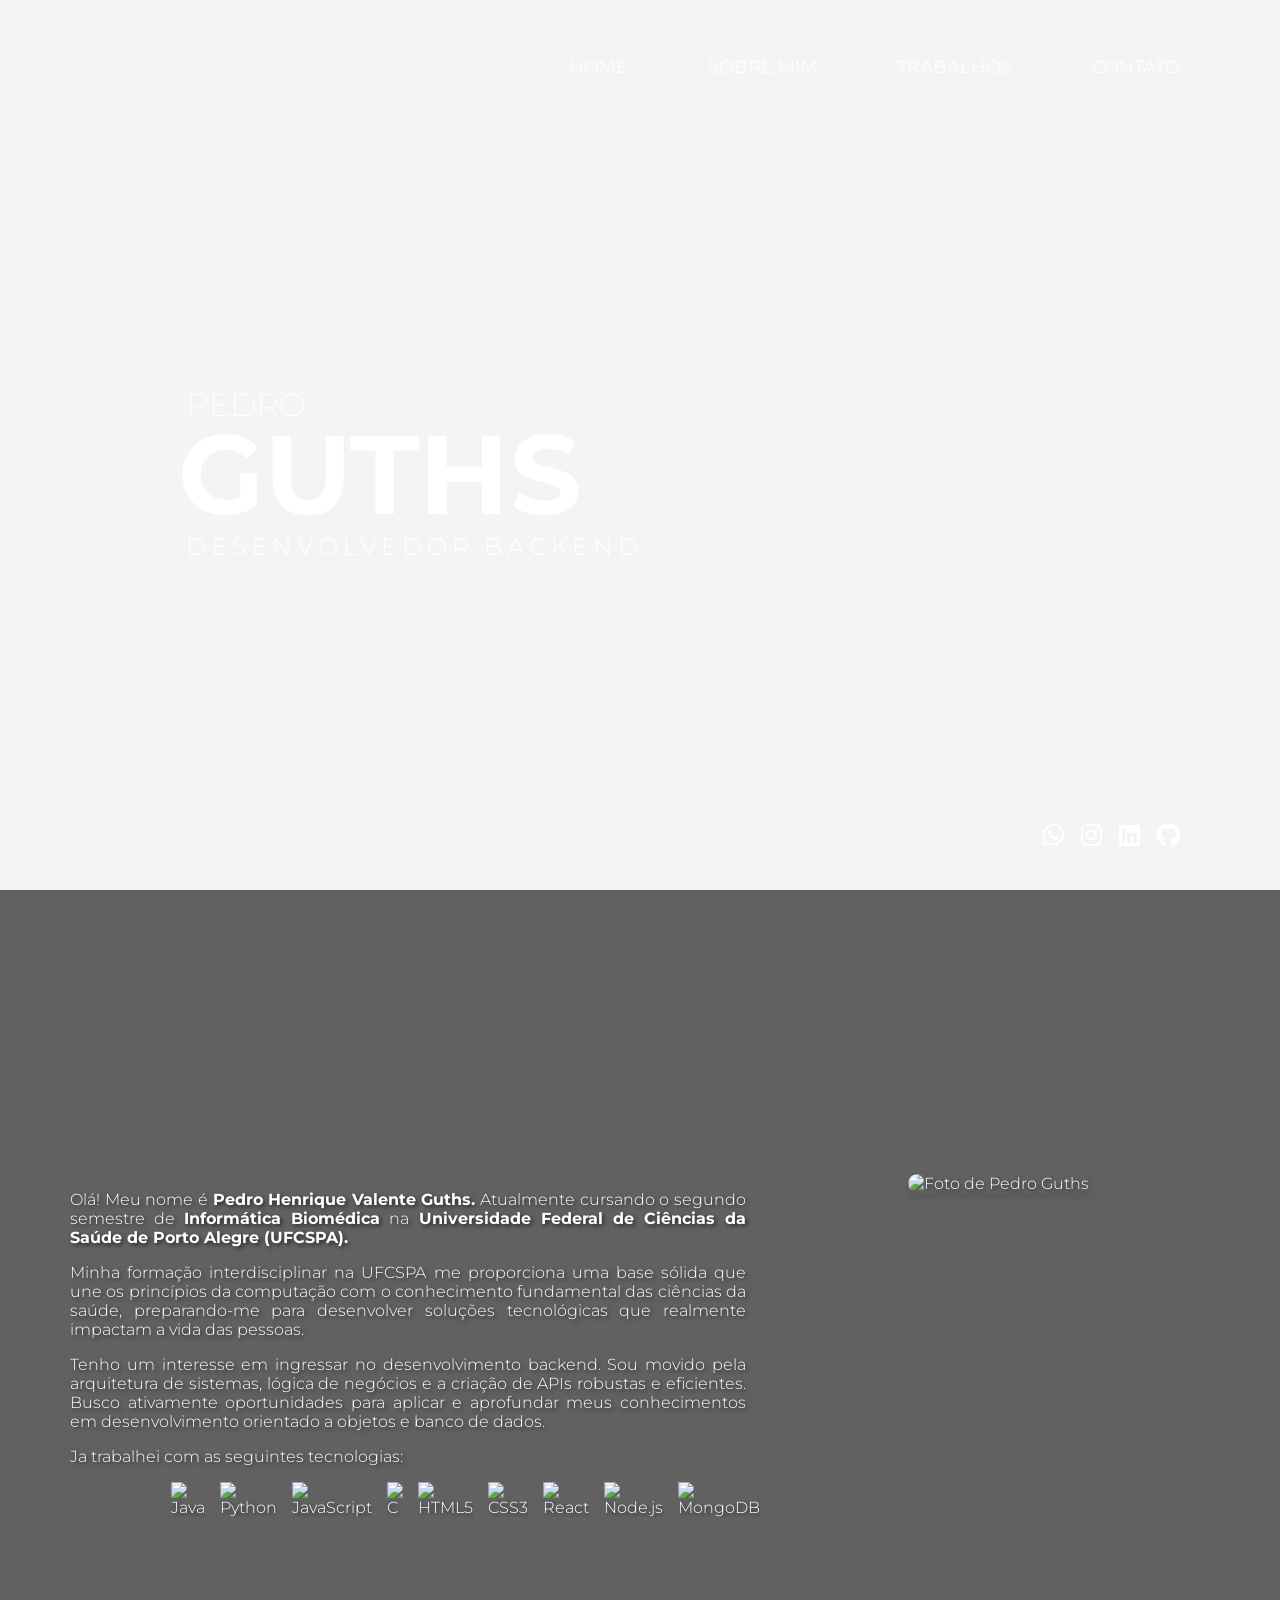
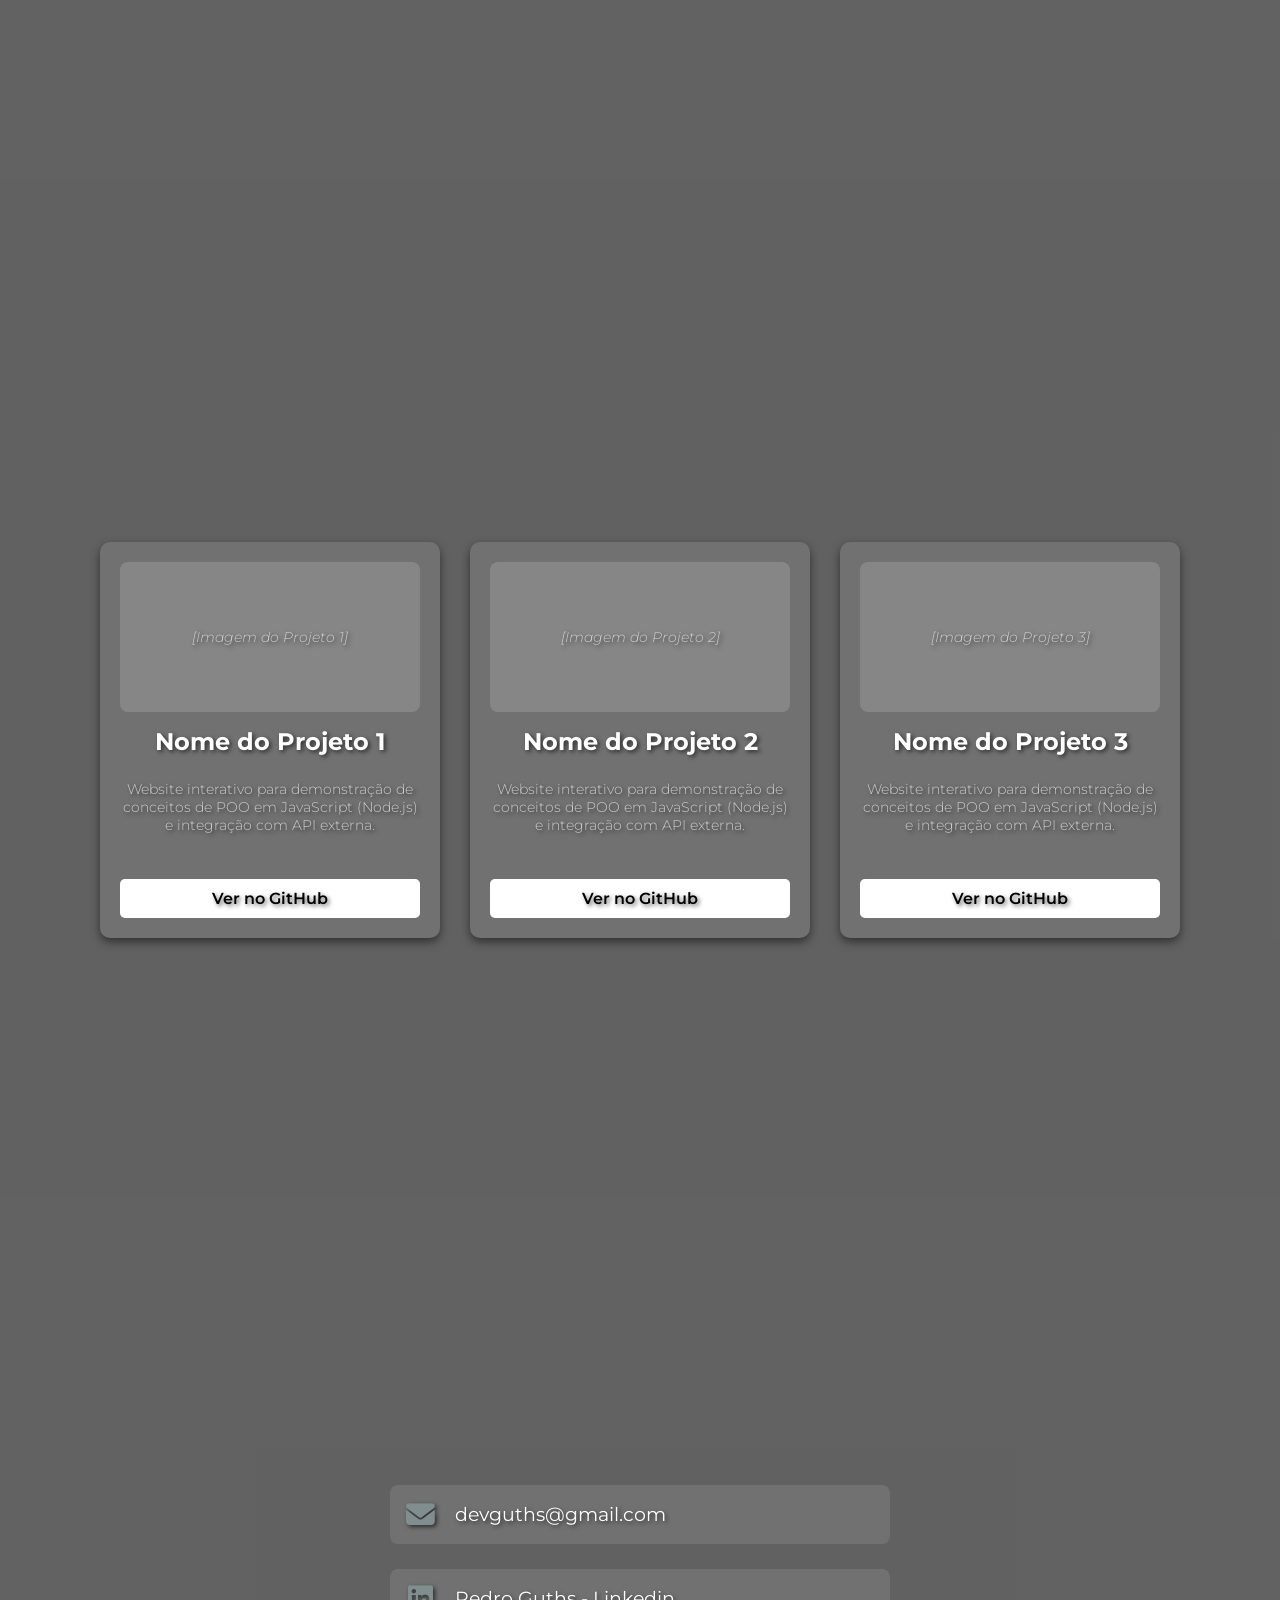
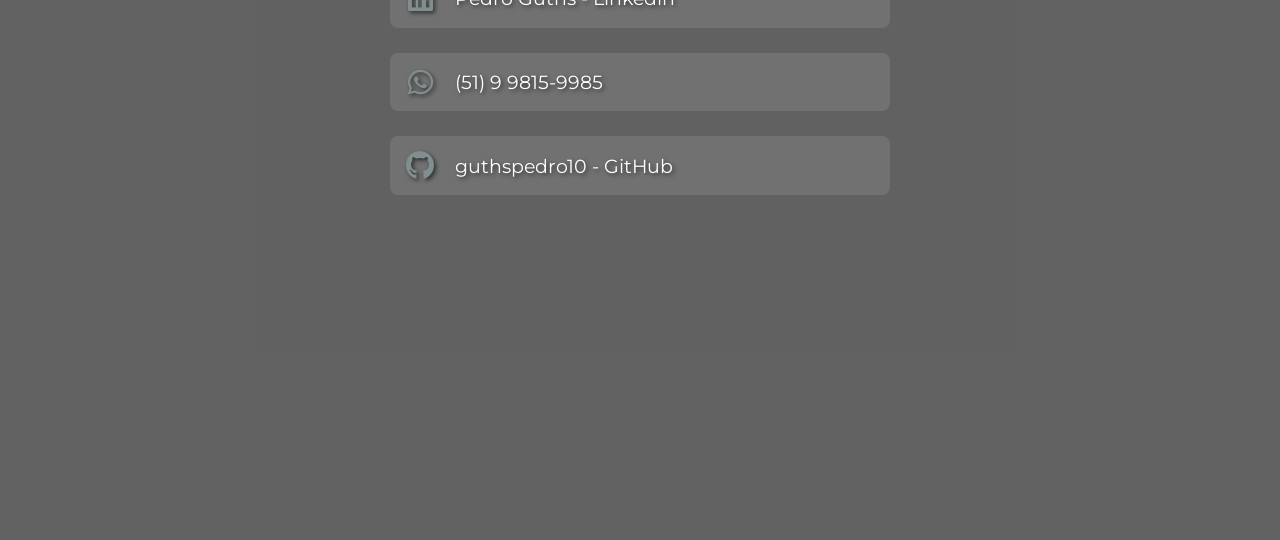
==== src/index.html @ 7357e27c "adjusting path of images" ====
<!DOCTYPE html>
<html lang="en">

<head>
    <meta charset="UTF-8">
    <meta name="viewport" content="width=device-width, initial-scale=1.0">
    <title>Pedro Guths | Portfolio</title>
    <link rel="stylesheet" href="style.css">

    <link rel="stylesheet" href="https://cdnjs.cloudflare.com/ajax/libs/font-awesome/6.5.1/css/all.min.css">

    <link rel="preconnect" href="https://fonts.googleapis.com">
    <link rel="preconnect" href="https://fonts.gstatic.com" crossorigin>
    <link
        href="https://fonts.googleapis.com/css2?family=Advent+Pro:ital,wght@0,100..900;1,100..900&family=Montserrat:ital,wght@0,100..900;1,100..900&display=swap"
        rel="stylesheet">
</head>

<body>
    <header>
        <div class="lista">
            <ul>
                <li><a href="#home">HOME</a></li>
                <li><a href="#sobre-mim">SOBRE MIM</a></li>
                <li><a href="#trabalhos">TRABALHOS</a></li>
                <li><a href="#contato">CONTATO</a></li>
            </ul>
        </div>
    </header>

    <section id="home" class="secao-principal">
        <div class="main-content">
            <h2>PEDRO</h2>
            <h1>GUTHS</h1>
            <h3>DESENVOLVEDOR BACKEND</h3>
        </div>
        <div class="social-icons">
            <a href="#"><i class="fa-brands fa-whatsapp"></i></a>
            <a href="https://www.instagram.com/_guths"><i class="fa-brands fa-instagram"></i></a>
            <a href="https://www.linkedin.com/in/pedro-guths/"><i class="fa-brands fa-linkedin"></i></a>
            <a href="https://github.com/guthspedro10"><i class="fa-brands fa-github"></i></a>
        </div>
    </section>

    <section id="sobre-mim" class="secao-conteudo">
        <h2>SOBRE MIM</h2>

        <div class="sobre-mim-conteudo">

            <div class="sobre-mim-texto">

                <p>
                    Olá! Meu nome é <strong>Pedro Henrique Valente Guths.</strong>
                    Atualmente cursando o segundo semestre de
                    <strong>Informática Biomédica</strong> na <strong>Universidade Federal de Ciências da Saúde de Porto
                        Alegre (UFCSPA).</strong>
                </p>

                <p>
                    Minha formação interdisciplinar na UFCSPA me proporciona uma base sólida que une os princípios
                    da computação com o conhecimento fundamental das ciências da saúde, preparando-me para desenvolver
                    soluções tecnológicas que realmente impactam a vida das pessoas.
                </p>

                <p>
                    Tenho um interesse em ingressar no desenvolvimento backend. Sou movido pela
                    arquitetura de sistemas, lógica de negócios e a criação de APIs robustas e eficientes.
                    Busco ativamente oportunidades para aplicar e aprofundar meus conhecimentos em desenvolvimento
                    orientado a objetos e banco de dados.
                </p>

                <p>
                    Ja trabalhei com as seguintes tecnologias:
                </p>

                <div class="tecnologias">
                    <ul>
                        <li><img src="/My-Landing-Page/img/java.png" alt="Java"></li>
                        <li><img src="/My-Landing-Page/img/python.png" alt="Python"></li>
                        <li><img src="/My-Landing-Page/img/js.png" alt="JavaScript"></li>
                        <li><img src="/My-Landing-Page/img/letra-c.png" alt="C"></li>
                        <li><img src="/My-Landing-Page/img/html-5.png" alt="HTML5"></li>
                        <li><img src="/My-Landing-Page/img/css-3.png" alt="CSS3"></li>
                        <li><img src="/My-Landing-Page/img/react.png" alt="React"></li>
                        <li><img src="/My-Landing-Page/img/node-js.png" alt="Node.js"></li>
                        <li><img src="/My-Landing-Page/img/mongodb.png" alt="MongoDB"></li>
                    </ul>
                </div>
            </div>

            <div class="sobre-mim-foto">
                <img class="minha-foto" src="/My-Landing-Page/img/IMG_20250319_082317_252.webp" alt="Foto de Pedro Guths">
            </div>
        </div>

    </section>

    <section id="trabalhos" class="secao-conteudo">
        <h2>TRABALHOS</h2>

        <div class="trabalhos-container">
            <div class="card-trabalho">
                <div class="card-image">
                    [Imagem do Projeto 1]
                </div>
                <h3>Nome do Projeto 1</h3>
                <p>Website interativo para demonstração de conceitos de POO em JavaScript (Node.js) e integração com API
                    externa.</p>
                <div class="card-tecnologias">
                </div>
                <a href="" target="_blank" class="btn-projeto">Ver no GitHub</a>
            </div>

            <div class="card-trabalho">
                <div class="card-image">
                    [Imagem do Projeto 2]
                </div>
                <h3>Nome do Projeto 2</h3>
                <p>Website interativo para demonstração de conceitos de POO em JavaScript (Node.js) e integração com API
                    externa.</p>
                <div class="card-tecnologias">
                </div>
                <a href="" target="_blank" class="btn-projeto">Ver no GitHub</a>
            </div>

            <div class="card-trabalho">
                <div class="card-image">
                    [Imagem do Projeto 3]
                </div>
                <h3>Nome do Projeto 3</h3>
                <p>Website interativo para demonstração de conceitos de POO em JavaScript (Node.js) e integração com API
                    externa.</p>
                <div class="card-tecnologias">
                </div>
                <a href="" target="_blank" class="btn-projeto">Ver no GitHub</a>
            </div>
        </div>

    </section>

    <section id="contato" class="secao-conteudo">
        <h2>VAMOS TRABALHAR JUNTOS?</h2>

        <h2 class="contato-slogan">VAMOS TRABALHAR JUNTOS ?</h2>

        <div class="contato-info-container">

            <div class="contato-item">
                <i class="fa-solid fa-envelope"></i>
                <a href="mailto:devguths@gmail.com" target="_blank">devguths@gmail.com</a>
            </div>

            <div class="contato-item">
                <i class="fa-brands fa-linkedin"></i>
                <a href="https://www.linkedin.com/in/pedro-guths/" target="_blank">Pedro Guths - Linkedin</a>
            </div>

            <div class="contato-item">
                <i class="fa-brands fa-whatsapp"></i>
                <a href="" target="_blank">(51) 9 9815-9985</a>
            </div>

            <div class="contato-item">
                <i class="fa-brands fa-github"></i>
                <a href="https://github.com/guthspedro10" target="_blank">guthspedro10 - GitHub</a>
            </div>

        </div>
    </section>

</body>

</html>
---- src/style.css ----
html {
    scroll-behavior: smooth;
}

body {
    margin: 0;
    font-family: Arial, sans-serif;
    background-color: #f4f4f4;
    background-image: url("/My-Landing-Page/img/img_teste.jpg");
    background-size: cover;
    background-position: center bottom;
    background-repeat: no-repeat;
    background-attachment: fixed;
    color: #fff;
    font-family: "Montserrat", sans-serif;
    font-weight: 300;
}

.secao-principal {
    min-height: 90vh;
    padding-top: 80px;
    display: flex;
    align-items: center;
    padding-left: 10%;
    position: relative;
}
.main-content {
    width: auto;
    max-width: 800px;
    margin-right: auto;
    padding-left: 50px;
}
.main-content h2 {
    font-size: 2em;
    font-weight: 200;
    margin: 0;
    padding-left: 8px;
    padding-bottom: 17px;
}
.main-content h1 {
    font-size: 7em;
    font-weight: 700;
    margin: 0;
    line-height: 0.6;
}
.main-content h3 {
    font-size: 1.5em;
    font-weight: 300;
    letter-spacing: 0.2em;
    padding-left: 8px;
}
.social-icons {
    position: absolute;
    bottom: 30px;
    padding-right: 30px;
    padding-bottom: 10px;
    display: flex;
    flex-direction: row;
    gap: 17px;
    font-size: 1.5em;
    z-index: 999;
    right: 70px;
}
.social-icons a {
    color: #fff;
    transition: color 0.2s ease, transform 0.5s ease;
}
.social-icons a:hover {
    color: #818e90;
    transform: translateY(-5px);
}
.secao-conteudo {
    min-height: 100vh;
    padding: 0 50px 50px 50px;
    color: white;
    text-shadow: 2px 2px 4px rgba(0, 0, 0, 0.6);
    background-color: rgba(0, 0, 0, 0.6);
    display: flex;
    flex-direction: column;
    justify-content: center;
    align-items: center;
    text-align: center;
}
header {
    position: fixed;
    padding-top: 20px;
    left: 0;
    width: 100%;
    display: flex;
    justify-content: flex-end;
    align-items: center;
    font-family: "Montserrat", sans-serif;
    z-index: 1000;
}
.lista ul {
    list-style: none;
    padding-top: 20px;
    padding-right: 100px;
    display: flex;
    gap: 80px;
    font-weight: 350;
}
.lista a {
    color: #fff;
    text-decoration: none;
    font-size: 1.1em;
    padding-bottom: 5px;
    position: relative;
    transition: color 0.3s ease;
}
.lista a::after {
    content: '';
    position: absolute;
    width: 0;
    height: 2px;
    bottom: 0;
    left: 50%;
    transform: translateX(-50%);
    background-color: #fff;
    transition: width 0.3s ease;
}
.lista a:hover::after {
    width: 100%;
}
.minha.foto {
    width: 250px;
    border-radius: 200px;
    margin-top: 20px;
}

.sobre-mim-conteudo {
    display: flex;
    justify-content: space-between;
    align-items: flex-start;
    gap: 20px;
    padding-top: 10px;
    padding-left: 20px;
}

.sobre-mim-texto {
    flex: 1;
    max-width: 60%;
    text-align: justify;
}

.sobre-mim-foto {
    flex: 1;
    max-width: 40%;
    text-align: center;
}

.sobre-mim-foto img {
    max-width: 100%;
    height: 350px;
    border-radius: 300px;
    box-shadow: 0 4px 8px rgba(0, 0, 0, 0.1);
}

@media (max-width: 768px) {
    .sobre-mim-conteudo {
        flex-direction: column;
        align-items: center;
    }

    .sobre-mim-texto, .sobre-mim-foto {
        max-width: 100%;
    }
}

.tecnologias ul {
    list-style: none;
    padding: 0;
    margin: 10px 0 0 0;
    display: flex;
    gap: 15px;
    align-items: center;
    padding-left: 15%;
}

.tecnologias li {
    display: inline-block;
}

.tecnologias img {
    width: 40px;
    height: 40px;
    object-fit: contain;
    transition: transform 0.2s ease-in-out;
}

.tecnologias img:hover {
    transform: scale(1.1);
}

.trabalhos-container {
    display: flex;
    flex-wrap: wrap;
    justify-content: center;
    padding-top: 100px;
    max-width: 1200px;
    width: 100%;
    gap: 30px;
}

.card-trabalho {
    width: 300px;
    background-color: rgba(255, 255, 255, 0.1);
    border-radius: 10px;
    box-shadow: 0 4px 10px rgba(0, 0, 0, 0.5);
    padding: 20px;
    text-align: center;
    transition: transform 0.3s ease, box-shadow 0.3s ease;
    display: flex;
    flex-direction: column;
}

.card-trabalho:hover {
    transform: translateY(-5px);
    box-shadow: 0 8px 20px rgba(0, 0, 0, 0.8);
}

.card-image {
    background-color: rgba(255, 255, 255, 0.15);
    height: 150px;
    border-radius: 8px;
    margin-bottom: 15px;
    display: flex;
    align-items: center;
    justify-content: center;
    color: #ccc;
    font-style: italic;
    font-size: 0.9em;
}

.card-trabalho h3 {
    font-size: 1.5em;
    margin-top: 0;
    margin-bottom: 10px;
}

.card-trabalho p {
    font-size: 0.9em;
    color: #ccc;
    margin-bottom: 15px;
    flex-grow: 1;
}

.card-tecnologias {
    margin: 10px 0 20px 0;
}

.card-tecnologias span {
    display: inline-block;
    background-color: #818e90;
    color: #000;
    font-size: 0.75em;
    padding: 4px 8px;
    border-radius: 5px;
    margin: 3px;
    font-weight: 500;
}

.btn-projeto {
    display: inline-block;
    background-color: #fff;
    color: #000;
    text-decoration: none;
    padding: 10px 20px;
    border-radius: 5px;
    font-weight: 600;
    transition: background-color 0.3s ease;
}

.btn-projeto:hover {
    background-color: #818e90;
}

@media (max-width: 768px) {
    .card-trabalho {
        width: 100%;
        max-width: 400px;
    }
}

.secao-conteudo h2 {
    visibility: hidden;
    height: 0;
    margin: 0;
    padding: 0;
    display: none;
}

.contato-info-container {
    display: flex;
    flex-direction: column;
    gap: 25px;
    max-width: 500px;
    width: 100%;
    text-align: left;
}

.contato-item {
    display: flex;
    align-items: center;
    gap: 20px;
    font-size: 1.2em;
    padding: 15px;
    background-color: rgba(255, 255, 255, 0.1);
    border-radius: 8px;
    transition: background-color 0.3s ease;
}

.contato-item i {
    font-size: 1.5em;
    color: #818e90;
    min-width: 30px;
    text-align: center;
}

.contato-item a {
    color: #fff;
    text-decoration: none;
    font-weight: 400;
    transition: color 0.3s ease;
}

.contato-item:hover {
    background-color: rgba(255, 255, 255, 0.2);
}

.contato-item a:hover {
    color: #818e90;
}
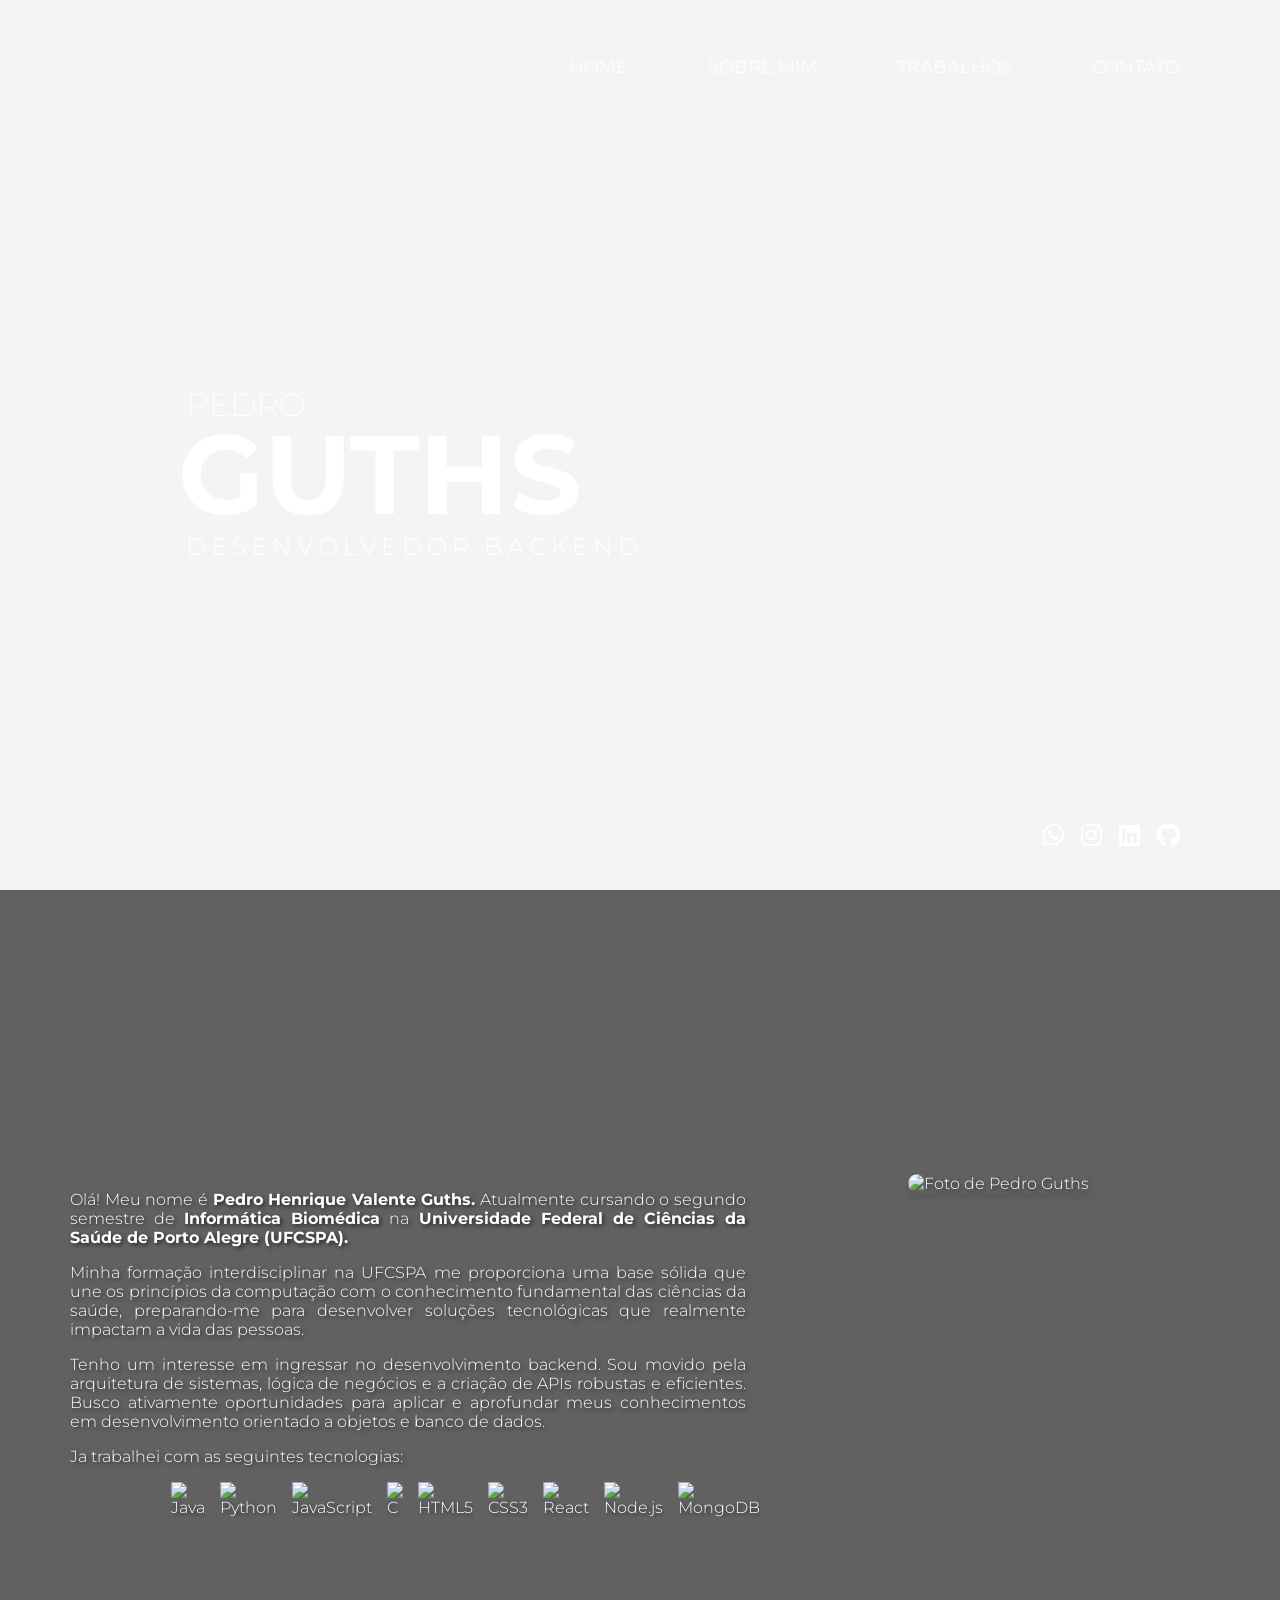
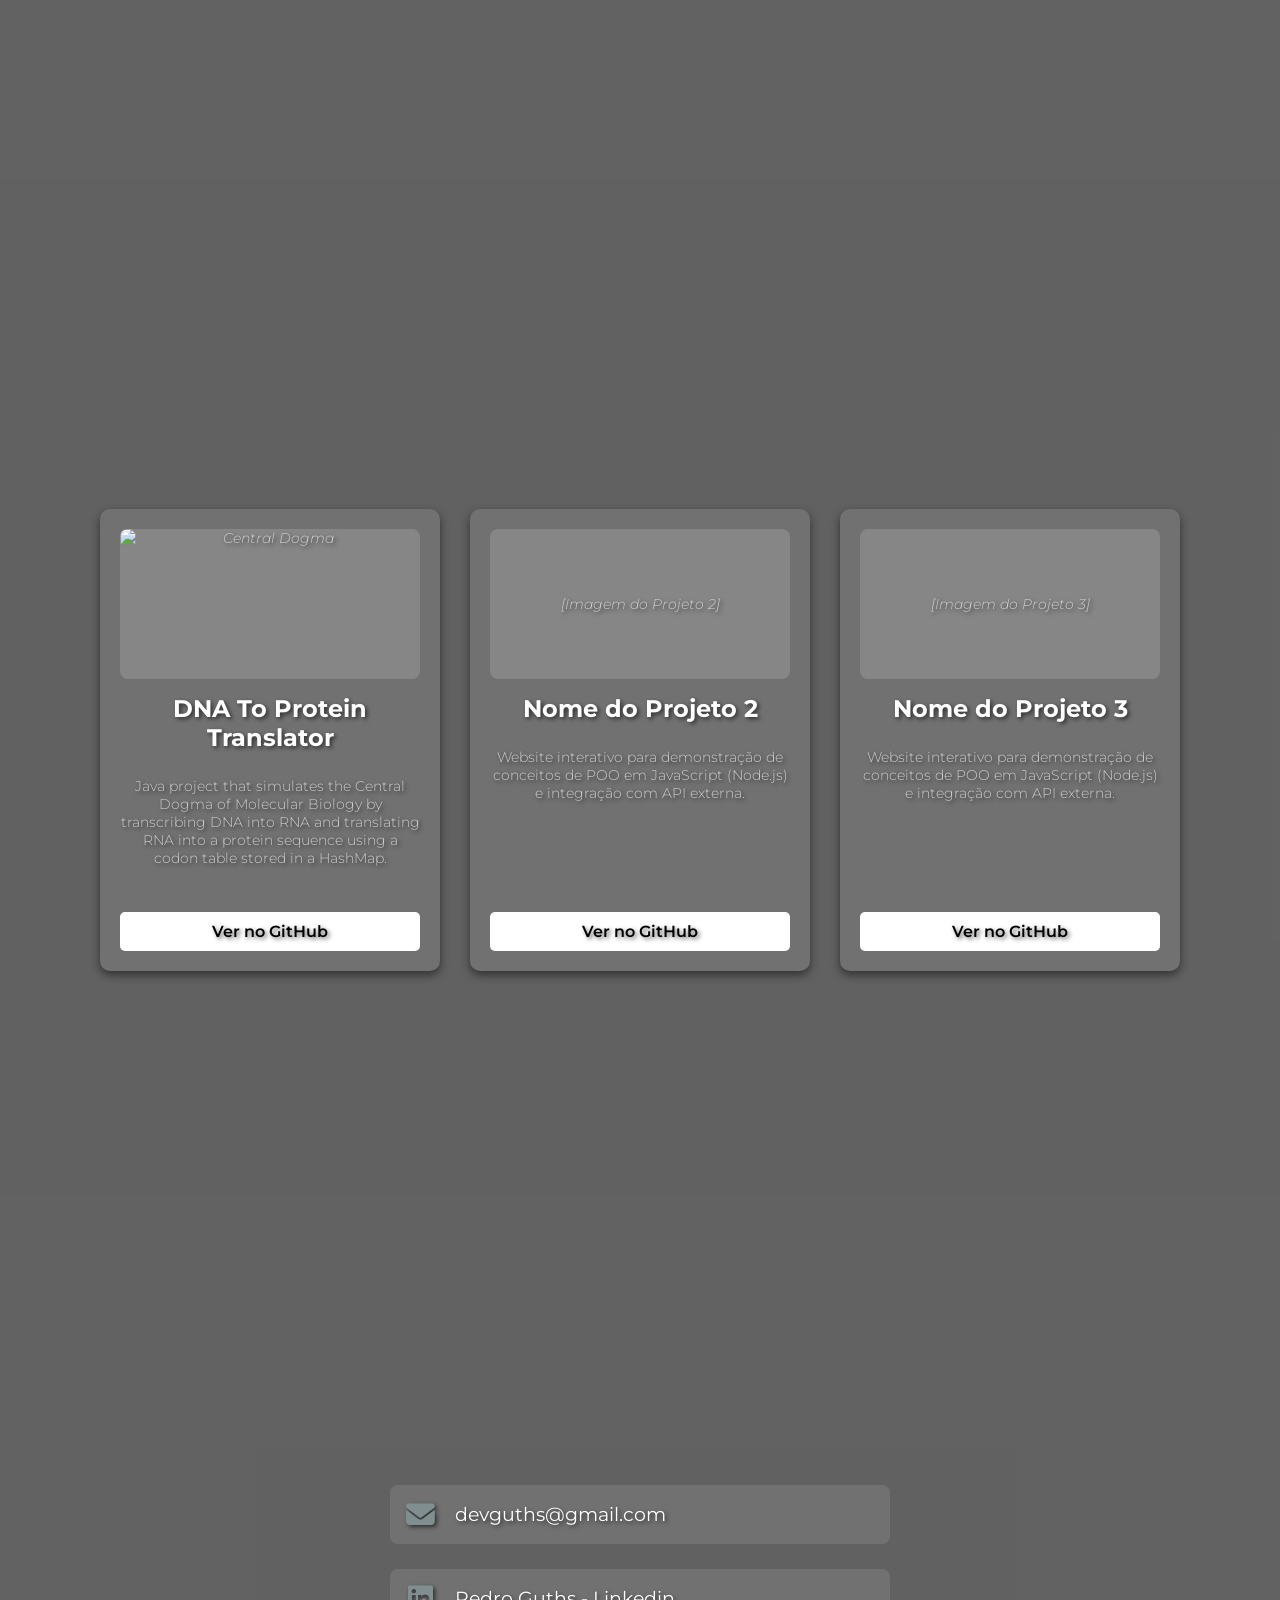
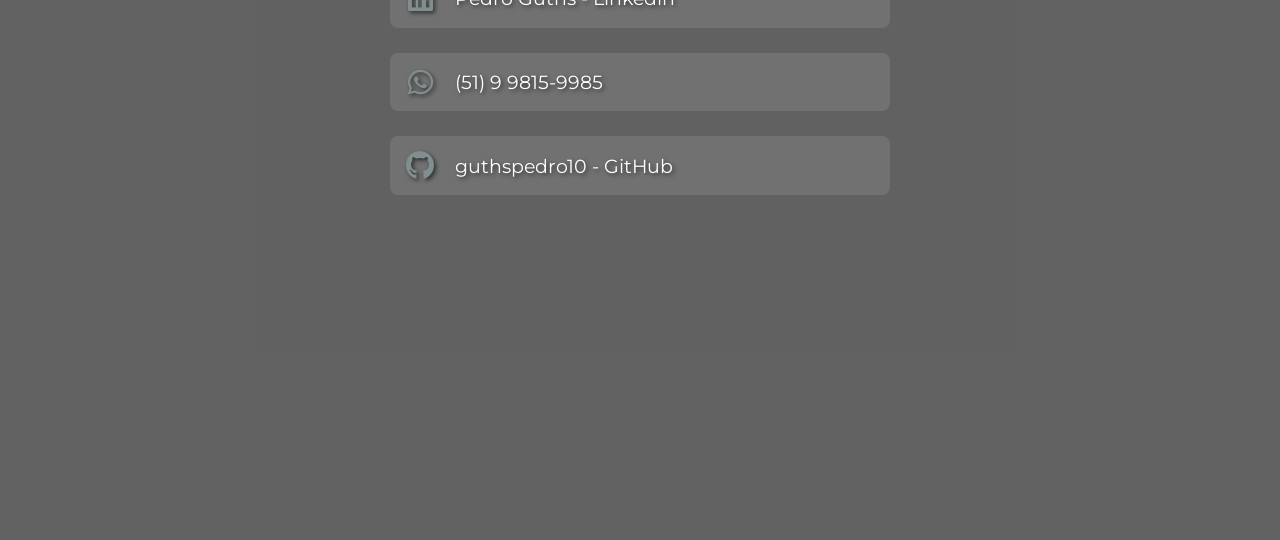
==== commit 735ce045: "Adding new project" ====
--- a/src/index.html
+++ b/src/index.html
@@ -101,14 +101,13 @@
         <div class="trabalhos-container">
             <div class="card-trabalho">
                 <div class="card-image">
-                    [Imagem do Projeto 1]
+                    <img class="minha-foto" src="/My-Landing-Page/img/centra-dogma-of-biology.png" alt="Central Dogma">
                 </div>
-                <h3>Nome do Projeto 1</h3>
-                <p>Website interativo para demonstração de conceitos de POO em JavaScript (Node.js) e integração com API
-                    externa.</p>
+                <h3>DNA To Protein Translator</h3>
+                <p>Java project that simulates the Central Dogma of Molecular Biology by transcribing DNA into RNA and translating RNA into a protein sequence using a codon table stored in a HashMap.</p>
                 <div class="card-tecnologias">
                 </div>
-                <a href="" target="_blank" class="btn-projeto">Ver no GitHub</a>
+                <a href="https://github.com/guthspedro10/DNA-to-Protein-Translator" target="_blank" class="btn-projeto">Ver no GitHub</a>
             </div>
 
             <div class="card-trabalho">
--- a/src/style.css
+++ b/src/style.css
@@ -232,6 +232,13 @@
     font-size: 0.9em;
 }
 
+.card-image img {
+    width: 100%;
+    height: 100%;
+    object-fit: fill;
+    border-radius: 8px;
+}
+
 .card-trabalho h3 {
     font-size: 1.5em;
     margin-top: 0;
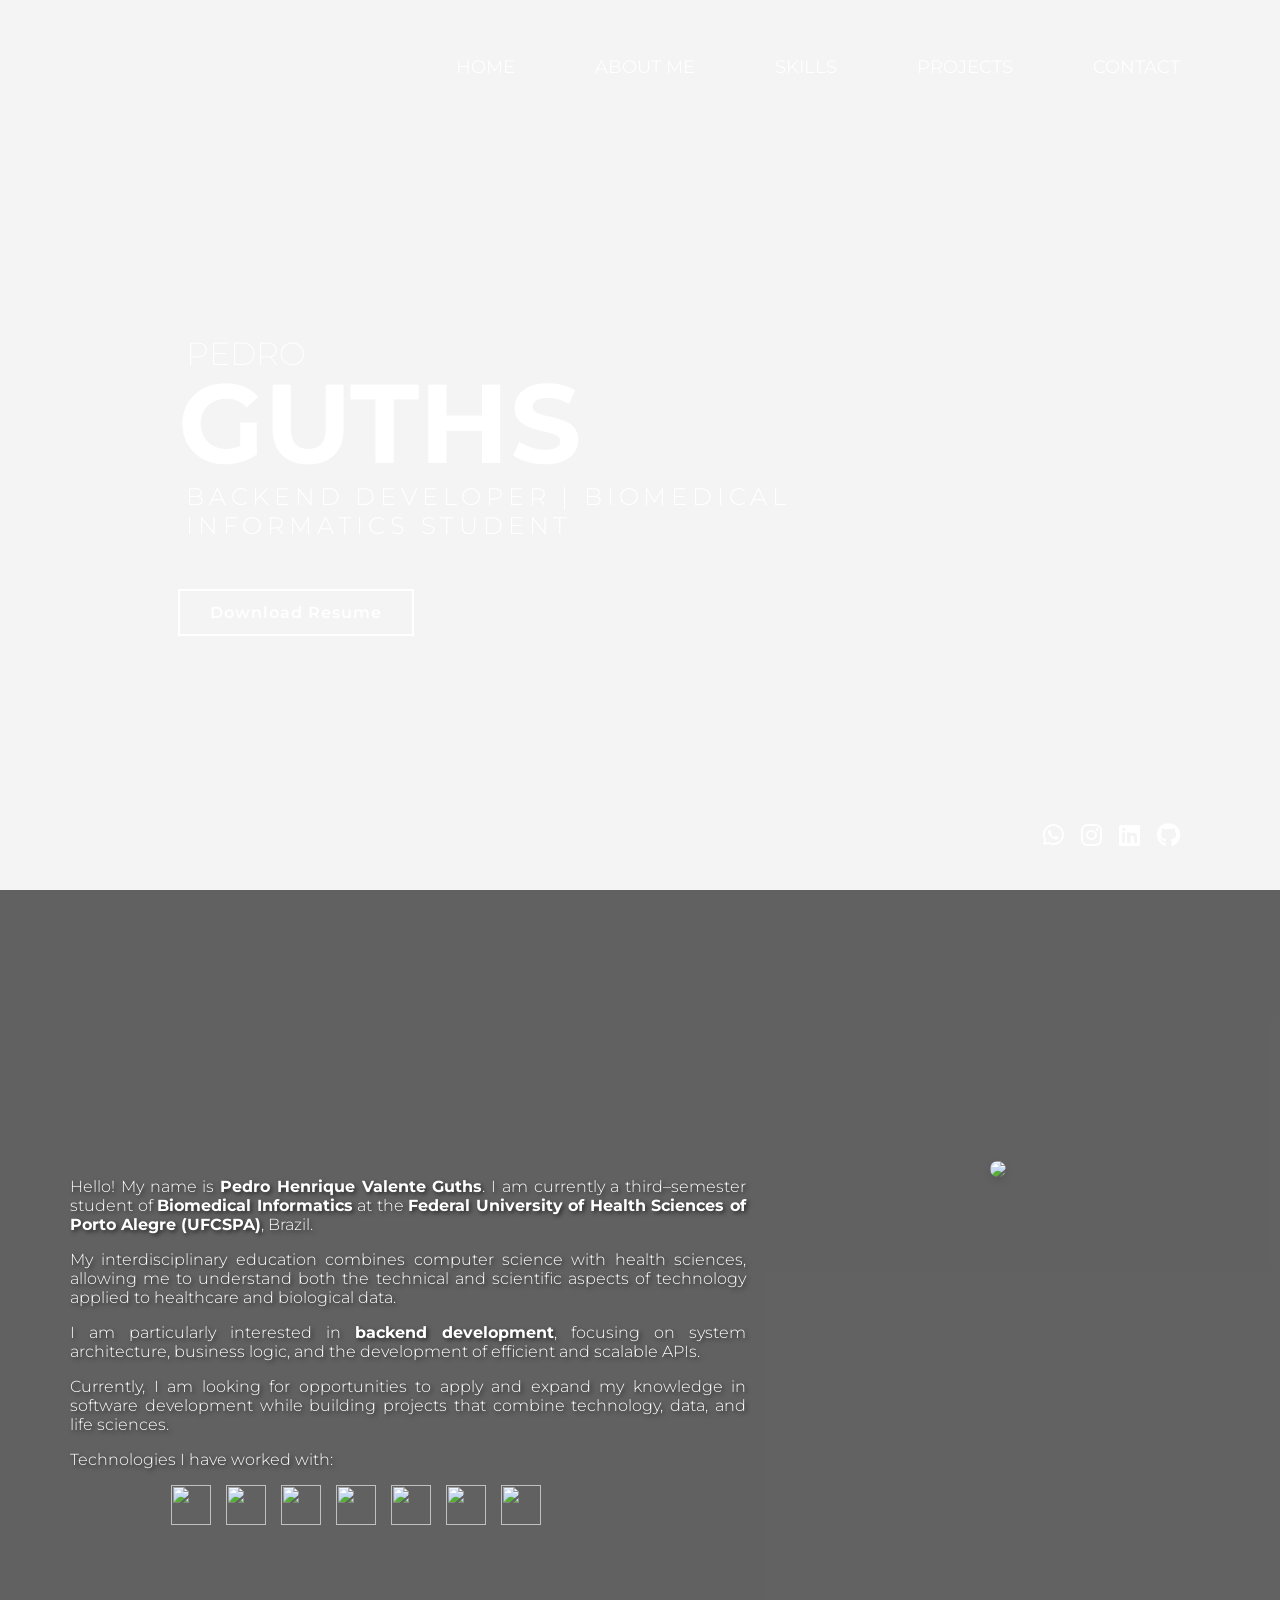
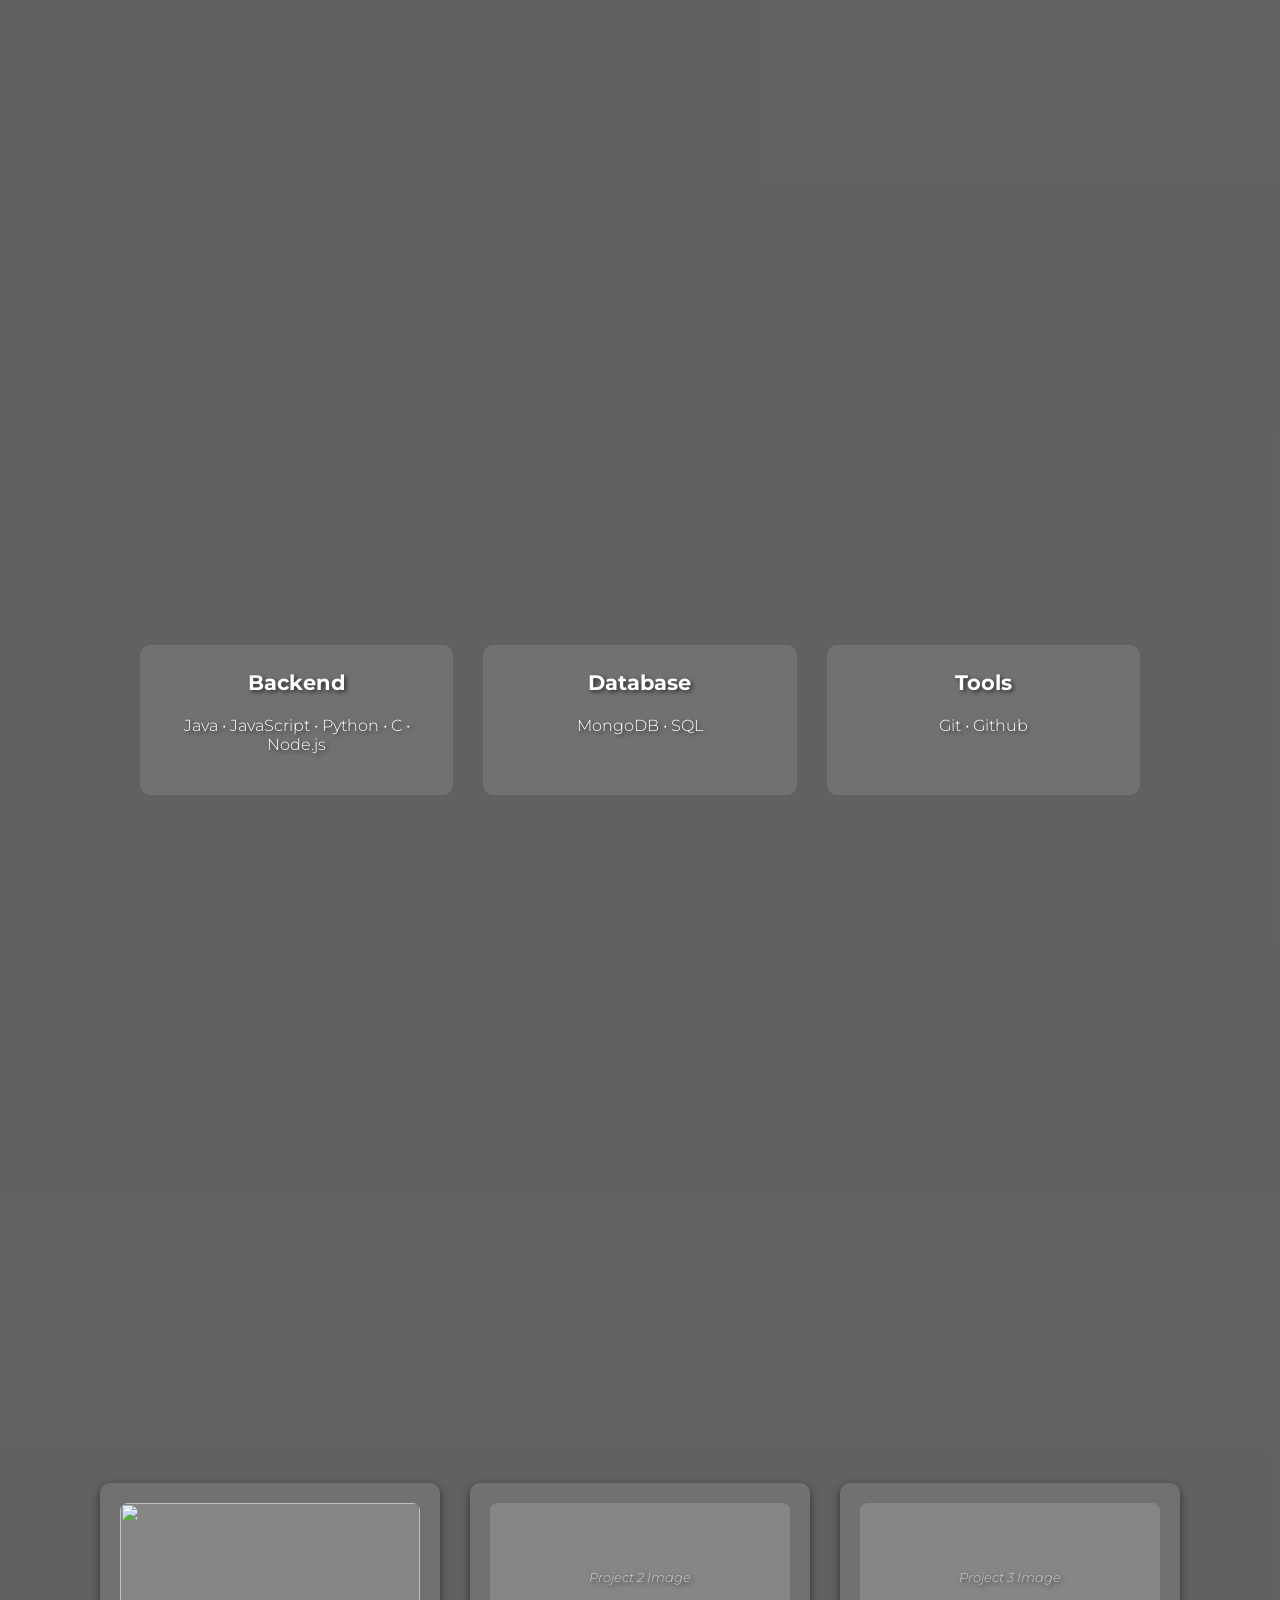
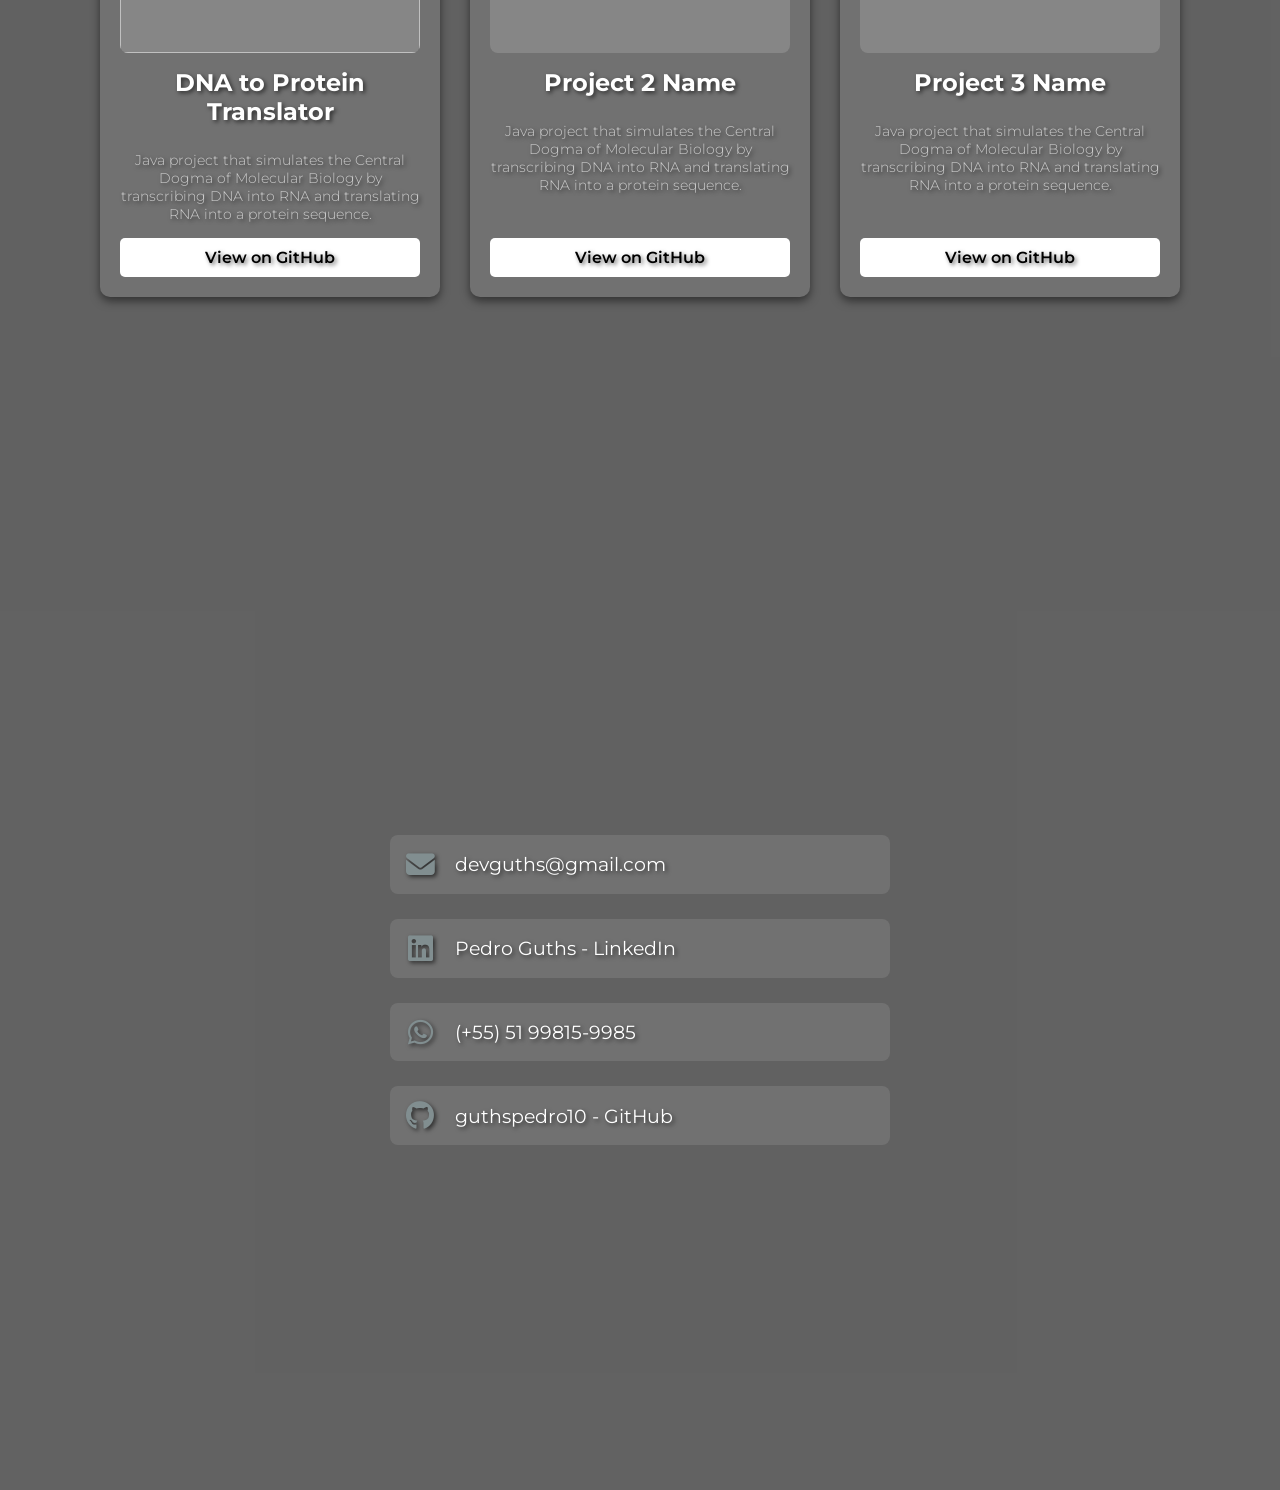
==== commit edc584e2: "Upgrading features and adjusting images" ====
--- a/src/index.html
+++ b/src/index.html
@@ -5,166 +5,232 @@
     <meta charset="UTF-8">
     <meta name="viewport" content="width=device-width, initial-scale=1.0">
     <title>Pedro Guths | Portfolio</title>
+
     <link rel="stylesheet" href="style.css">
 
     <link rel="stylesheet" href="https://cdnjs.cloudflare.com/ajax/libs/font-awesome/6.5.1/css/all.min.css">
 
     <link rel="preconnect" href="https://fonts.googleapis.com">
     <link rel="preconnect" href="https://fonts.gstatic.com" crossorigin>
+
     <link
-        href="https://fonts.googleapis.com/css2?family=Advent+Pro:ital,wght@0,100..900;1,100..900&family=Montserrat:ital,wght@0,100..900;1,100..900&display=swap"
+        href="https://fonts.googleapis.com/css2?family=Advent+Pro&family=Montserrat:wght@200;300;400;600;700&display=swap"
         rel="stylesheet">
 </head>
 
 <body>
+
     <header>
         <div class="lista">
             <ul>
                 <li><a href="#home">HOME</a></li>
-                <li><a href="#sobre-mim">SOBRE MIM</a></li>
-                <li><a href="#trabalhos">TRABALHOS</a></li>
-                <li><a href="#contato">CONTATO</a></li>
+                <li><a href="#sobre-mim">ABOUT ME</a></li>
+                <li><a href="#skills">SKILLS</a></li>
+                <li><a href="#trabalhos">PROJECTS</a></li>
+                <li><a href="#contato">CONTACT</a></li>
             </ul>
         </div>
     </header>
 
+
     <section id="home" class="secao-principal">
+
         <div class="main-content">
             <h2>PEDRO</h2>
             <h1>GUTHS</h1>
-            <h3>DESENVOLVEDOR BACKEND</h3>
-        </div>
+            <h3>BACKEND DEVELOPER | BIOMEDICAL INFORMATICS STUDENT</h3>
+
+            <a href="/My-Landing-Page/docs/pedro_curriculo.pdf" class="btn-cv" download>
+                Download Resume
+            </a>
+
+        </div>
+
         <div class="social-icons">
             <a href="#"><i class="fa-brands fa-whatsapp"></i></a>
             <a href="https://www.instagram.com/_guths"><i class="fa-brands fa-instagram"></i></a>
             <a href="https://www.linkedin.com/in/pedro-guths/"><i class="fa-brands fa-linkedin"></i></a>
             <a href="https://github.com/guthspedro10"><i class="fa-brands fa-github"></i></a>
         </div>
-    </section>
+
+    </section>
+
 
     <section id="sobre-mim" class="secao-conteudo">
-        <h2>SOBRE MIM</h2>
+
+        <h2>ABOUT</h2>
 
         <div class="sobre-mim-conteudo">
 
             <div class="sobre-mim-texto">
 
                 <p>
-                    Olá! Meu nome é <strong>Pedro Henrique Valente Guths.</strong>
-                    Atualmente cursando o segundo semestre de
-                    <strong>Informática Biomédica</strong> na <strong>Universidade Federal de Ciências da Saúde de Porto
-                        Alegre (UFCSPA).</strong>
-                </p>
-
-                <p>
-                    Minha formação interdisciplinar na UFCSPA me proporciona uma base sólida que une os princípios
-                    da computação com o conhecimento fundamental das ciências da saúde, preparando-me para desenvolver
-                    soluções tecnológicas que realmente impactam a vida das pessoas.
-                </p>
-
-                <p>
-                    Tenho um interesse em ingressar no desenvolvimento backend. Sou movido pela
-                    arquitetura de sistemas, lógica de negócios e a criação de APIs robustas e eficientes.
-                    Busco ativamente oportunidades para aplicar e aprofundar meus conhecimentos em desenvolvimento
-                    orientado a objetos e banco de dados.
-                </p>
-
-                <p>
-                    Ja trabalhei com as seguintes tecnologias:
-                </p>
+                    Hello! My name is <strong>Pedro Henrique Valente Guths</strong>.
+                    I am currently a third–semester student of <strong>Biomedical Informatics</strong> at the
+                    <strong>Federal University of Health Sciences of Porto Alegre (UFCSPA)</strong>, Brazil.
+                </p>
+
+                <p>
+                    My interdisciplinary education combines computer science with health sciences,
+                    allowing me to understand both the technical and scientific aspects of technology
+                    applied to healthcare and biological data.
+                </p>
+
+                <p>
+                    I am particularly interested in <strong>backend development</strong>, focusing on
+                    system architecture, business logic, and the development of efficient and scalable APIs.
+                </p>
+
+                <p>
+                    Currently, I am looking for opportunities to apply and expand my knowledge in software
+                    development while building projects that combine technology, data, and life sciences.
+                </p>
+
+                <p>Technologies I have worked with:</p>
 
                 <div class="tecnologias">
                     <ul>
-                        <li><img src="/My-Landing-Page/img/java.png" alt="Java"></li>
-                        <li><img src="/My-Landing-Page/img/python.png" alt="Python"></li>
-                        <li><img src="/My-Landing-Page/img/js.png" alt="JavaScript"></li>
-                        <li><img src="/My-Landing-Page/img/letra-c.png" alt="C"></li>
-                        <li><img src="/My-Landing-Page/img/html-5.png" alt="HTML5"></li>
-                        <li><img src="/My-Landing-Page/img/css-3.png" alt="CSS3"></li>
-                        <li><img src="/My-Landing-Page/img/react.png" alt="React"></li>
-                        <li><img src="/My-Landing-Page/img/node-js.png" alt="Node.js"></li>
-                        <li><img src="/My-Landing-Page/img/mongodb.png" alt="MongoDB"></li>
+                        <li><img src="/My-Landing-Page/img/java.png"></li>
+                        <li><img src="/My-Landing-Page/img/python.png"></li>
+                        <li><img src="/My-Landing-Page/img/js.png"></li>
+                        <li><img src="/My-Landing-Page/img/letra-c.png"></li>
+                        <li><img src="/My-Landing-Page/img/node-js.png"></li>
+                        <li><img src="/My-Landing-Page/img/mongodb.png"></li>
+                        <li><img src="/My-Landing-Page/img/Sql_data_base_with_logo-Photoroom.png"></li>
                     </ul>
                 </div>
+
             </div>
 
             <div class="sobre-mim-foto">
-                <img class="minha-foto" src="/My-Landing-Page/img/IMG_20250319_082317_252.webp" alt="Foto de Pedro Guths">
-            </div>
-        </div>
-
-    </section>
+                <img class="minha-foto" src="/My-Landing-Page/img/IMG_20250319_082317_252.webp">
+            </div>
+
+        </div>
+
+    </section>
+
+
+    <section id="skills" class="secao-conteudo">
+
+        <h2>SKILLS</h2>
+
+        <div class="skills-container">
+
+            <div class="skill">
+                <h3>Backend</h3>
+                <p>Java • JavaScript • Python • C • Node.js</p>
+            </div>
+
+            <div class="skill">
+                <h3>Database</h3>
+                <p>MongoDB • SQL</p>
+            </div>
+
+            <div class="skill">
+                <h3>Tools</h3>
+                <p>Git • Github</p>
+            </div>
+
+        </div>
+
+    </section>
+
 
     <section id="trabalhos" class="secao-conteudo">
-        <h2>TRABALHOS</h2>
+
+        <h2>PROJECTS</h2>
 
         <div class="trabalhos-container">
+
             <div class="card-trabalho">
+
                 <div class="card-image">
-                    <img class="minha-foto" src="/My-Landing-Page/img/centra-dogma-of-biology.png" alt="Central Dogma">
-                </div>
-                <h3>DNA To Protein Translator</h3>
-                <p>Java project that simulates the Central Dogma of Molecular Biology by transcribing DNA into RNA and translating RNA into a protein sequence using a codon table stored in a HashMap.</p>
-                <div class="card-tecnologias">
-                </div>
-                <a href="https://github.com/guthspedro10/DNA-to-Protein-Translator" target="_blank" class="btn-projeto">Ver no GitHub</a>
-            </div>
-
+                    <img src="/My-Landing-Page/img/centra-dogma-of-biology.png">
+                </div>
+
+                <h3>DNA to Protein Translator</h3>
+
+                <p>
+                    Java project that simulates the Central Dogma of Molecular Biology by
+                    transcribing DNA into RNA and translating RNA into a protein sequence.
+                </p>
+
+                <a href="https://github.com/guthspedro10/DNA-to-Protein-Translator" target="_blank" class="btn-projeto">
+                    View on GitHub
+                </a>
+
+            </div>
             <div class="card-trabalho">
+
                 <div class="card-image">
-                    [Imagem do Projeto 2]
-                </div>
-                <h3>Nome do Projeto 2</h3>
-                <p>Website interativo para demonstração de conceitos de POO em JavaScript (Node.js) e integração com API
-                    externa.</p>
-                <div class="card-tecnologias">
-                </div>
-                <a href="" target="_blank" class="btn-projeto">Ver no GitHub</a>
-            </div>
-
+                    <p>Project 2 Image </p>
+                </div>
+
+                <h3>Project 2 Name</h3>
+
+                <p>
+                    Java project that simulates the Central Dogma of Molecular Biology by
+                    transcribing DNA into RNA and translating RNA into a protein sequence.
+                </p>
+
+                <a href="https://github.com/guthspedro10/DNA-to-Protein-Translator" target="_blank" class="btn-projeto">
+                    View on GitHub
+                </a>
+
+            </div>
             <div class="card-trabalho">
+
                 <div class="card-image">
-                    [Imagem do Projeto 3]
-                </div>
-                <h3>Nome do Projeto 3</h3>
-                <p>Website interativo para demonstração de conceitos de POO em JavaScript (Node.js) e integração com API
-                    externa.</p>
-                <div class="card-tecnologias">
-                </div>
-                <a href="" target="_blank" class="btn-projeto">Ver no GitHub</a>
-            </div>
-        </div>
-
-    </section>
+                    <p>Project 3 Image </p>
+                </div>
+
+                <h3>Project 3 Name</h3>
+
+                <p>
+                    Java project that simulates the Central Dogma of Molecular Biology by
+                    transcribing DNA into RNA and translating RNA into a protein sequence.
+                </p>
+
+                <a href="https://github.com/guthspedro10/DNA-to-Protein-Translator" target="_blank" class="btn-projeto">
+                    View on GitHub
+                </a>
+
+            </div>
+
+        </div>
+
+    </section>
+
 
     <section id="contato" class="secao-conteudo">
-        <h2>VAMOS TRABALHAR JUNTOS?</h2>
-
-        <h2 class="contato-slogan">VAMOS TRABALHAR JUNTOS ?</h2>
+
+        <h2>CONTACT</h2>
 
         <div class="contato-info-container">
 
             <div class="contato-item">
                 <i class="fa-solid fa-envelope"></i>
-                <a href="mailto:devguths@gmail.com" target="_blank">devguths@gmail.com</a>
+                <a href="mailto:devguths@gmail.com">devguths@gmail.com</a>
             </div>
 
             <div class="contato-item">
                 <i class="fa-brands fa-linkedin"></i>
-                <a href="https://www.linkedin.com/in/pedro-guths/" target="_blank">Pedro Guths - Linkedin</a>
+                <a href="https://www.linkedin.com/in/pedro-guths/">Pedro Guths - LinkedIn</a>
             </div>
 
             <div class="contato-item">
                 <i class="fa-brands fa-whatsapp"></i>
-                <a href="" target="_blank">(51) 9 9815-9985</a>
+                <a href="">(+55) 51 99815-9985</a>
             </div>
 
             <div class="contato-item">
                 <i class="fa-brands fa-github"></i>
-                <a href="https://github.com/guthspedro10" target="_blank">guthspedro10 - GitHub</a>
-            </div>
-
-        </div>
+                <a href="https://github.com/guthspedro10">guthspedro10 - GitHub</a>
+            </div>
+
+        </div>
+
     </section>
 
 </body>
--- a/src/style.css
+++ b/src/style.css
@@ -337,4 +337,46 @@
 
 .contato-item a:hover {
     color: #818e90;
-}+}
+
+.btn-cv{
+display:inline-block;
+margin-top:25px;
+padding:12px 30px;
+border:2px solid white;
+color:white;
+text-decoration:none;
+font-weight:600;
+letter-spacing:1px;
+transition:0.3s;
+}
+
+.btn-cv:hover{
+background:white;
+color:black;
+}
+
+.skills-container{
+display:grid;
+grid-template-columns:repeat(auto-fit,minmax(220px,1fr));
+gap:30px;
+max-width:1000px;
+margin-top:60px;
+}
+
+.skill{
+background-color:rgba(255,255,255,0.1);
+padding:25px;
+border-radius:10px;
+transition:0.3s;
+}
+
+.skill:hover{
+transform:translateY(-5px);
+background-color:rgba(255,255,255,0.2);
+}
+
+.skill h3{
+margin-top:0;
+font-size:1.3em;
+}
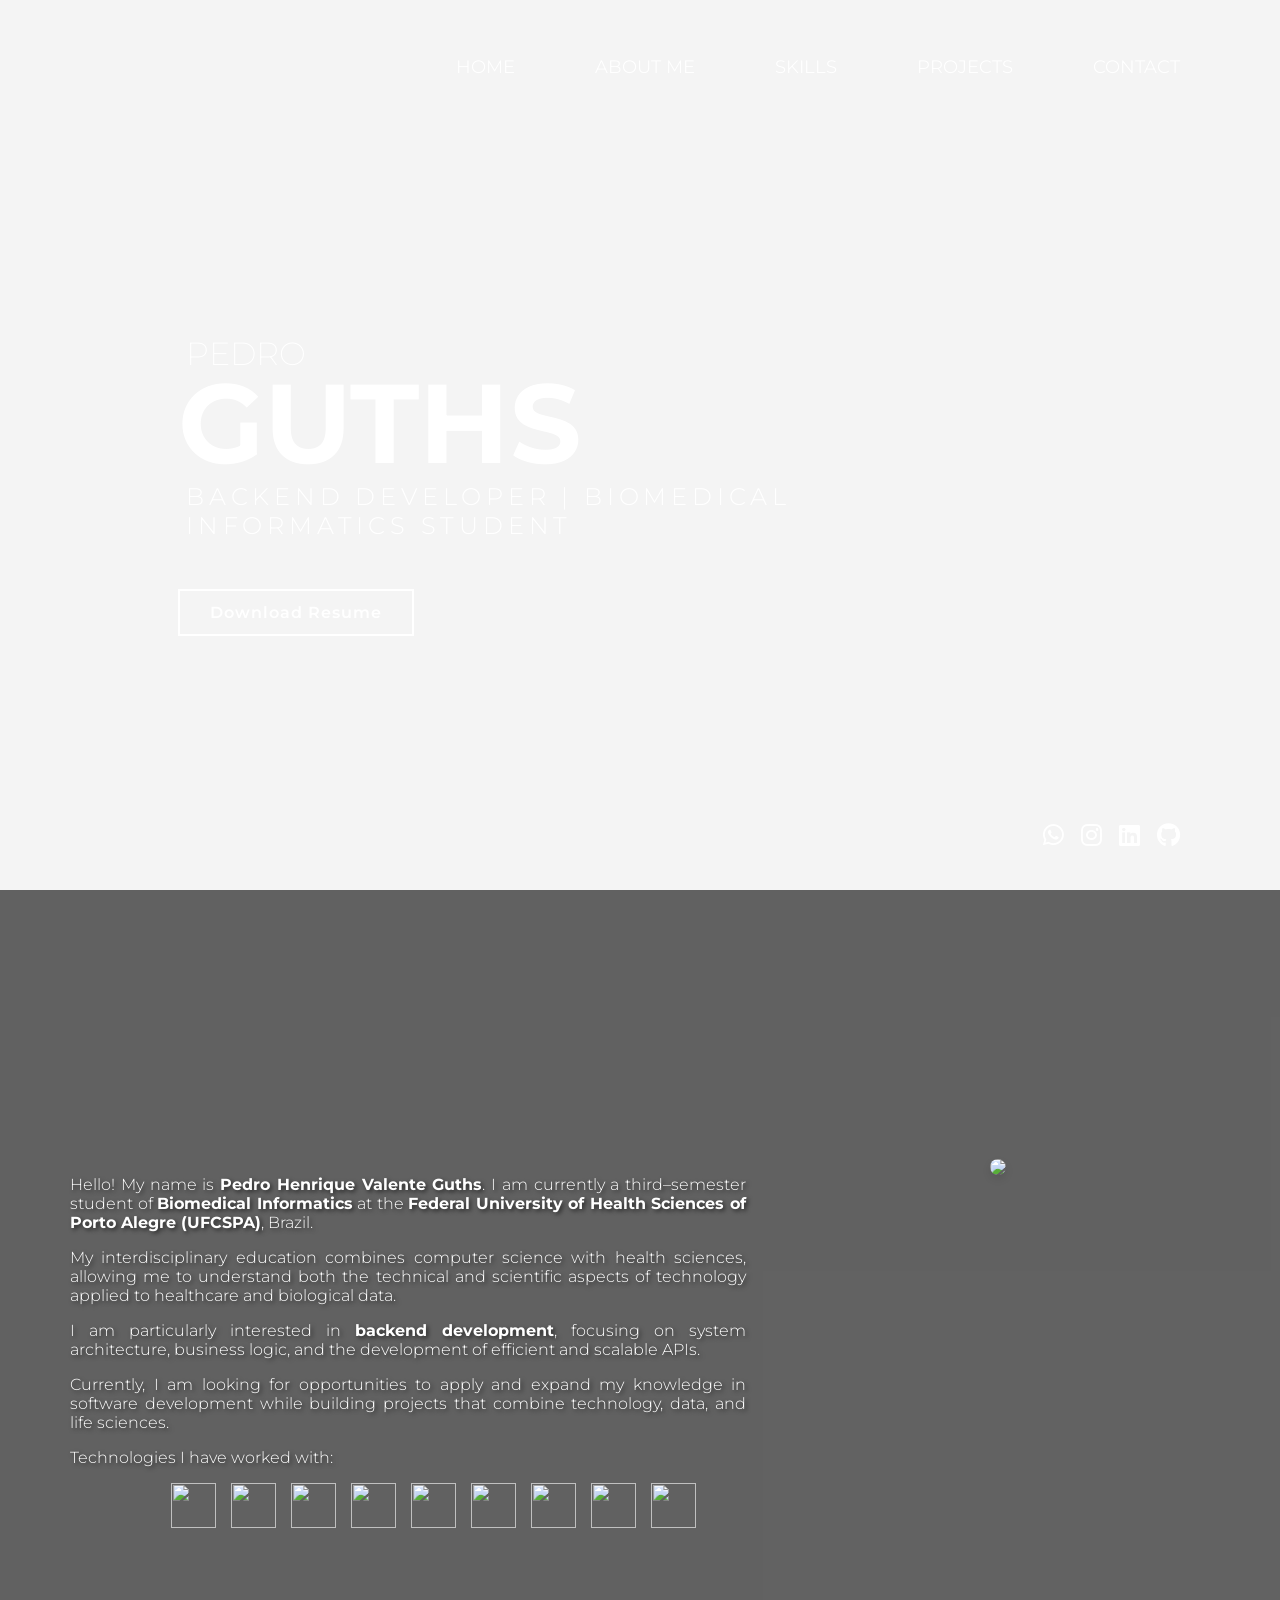
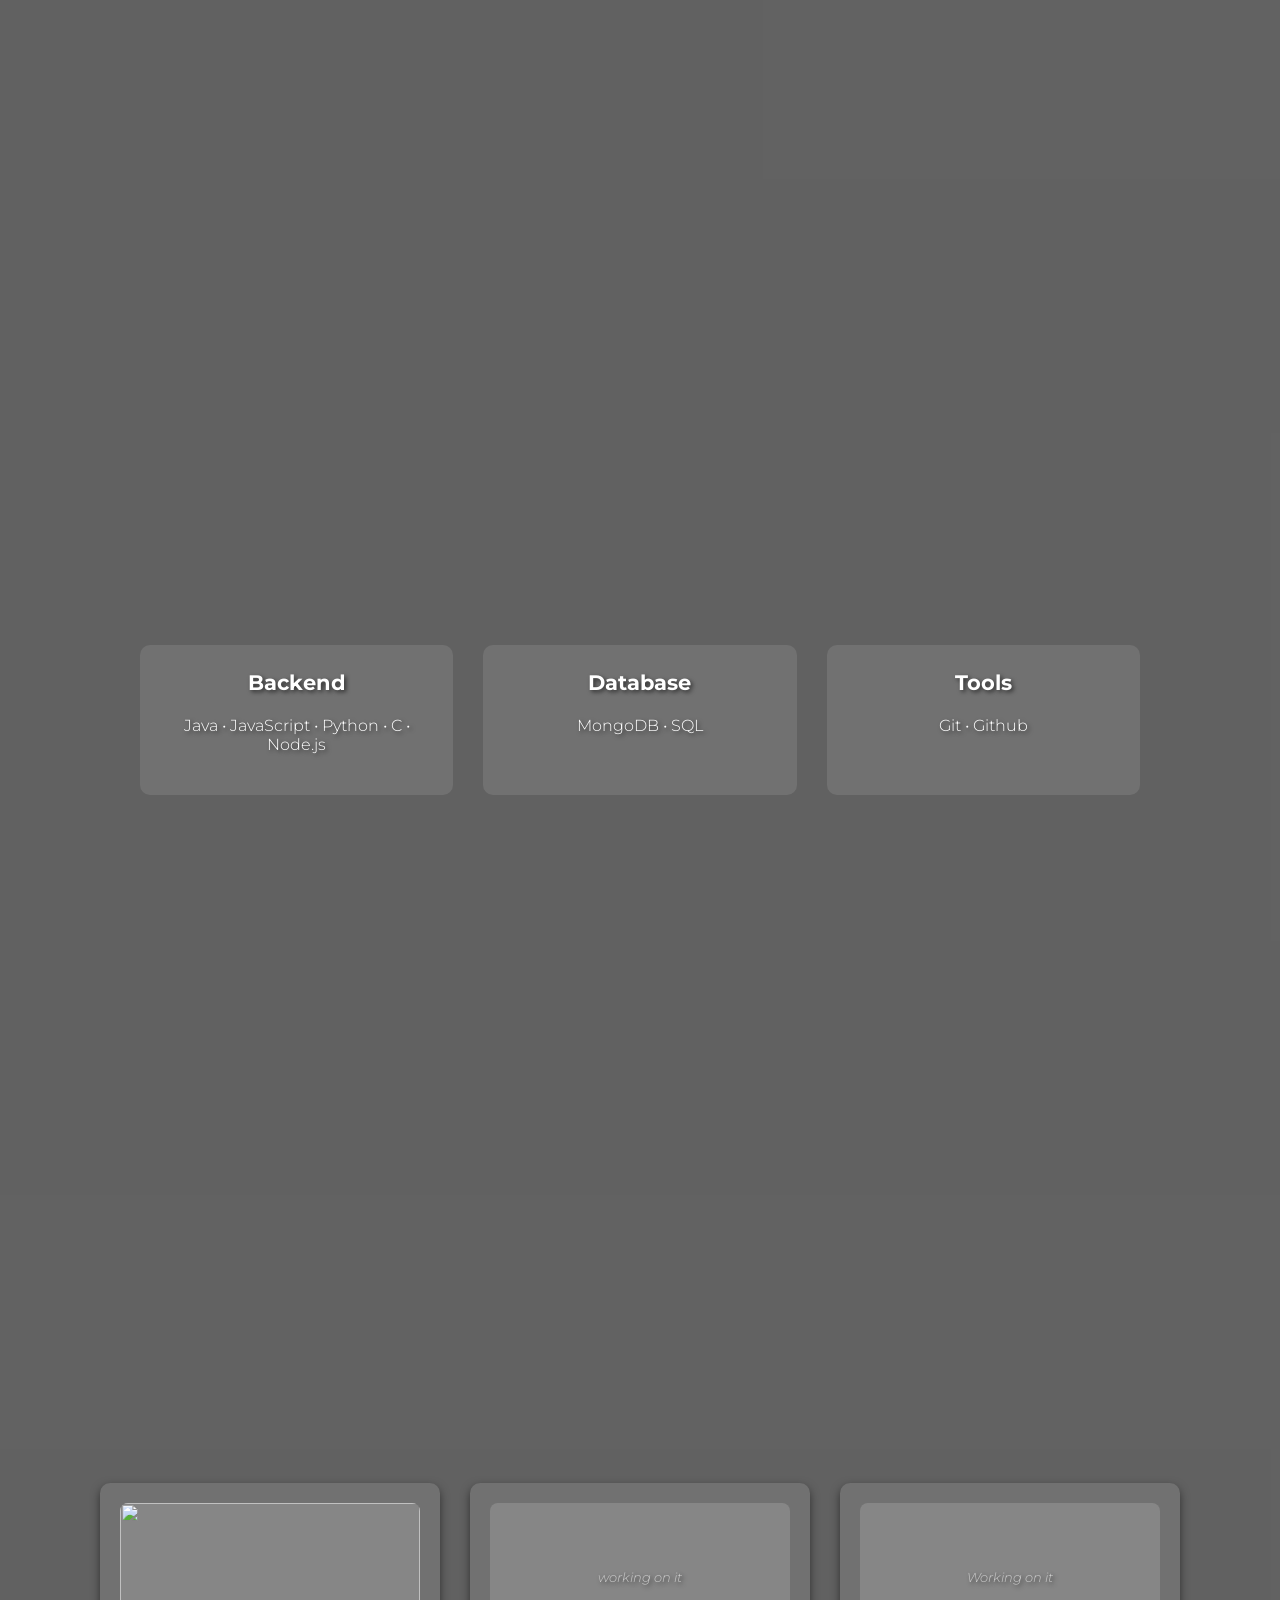
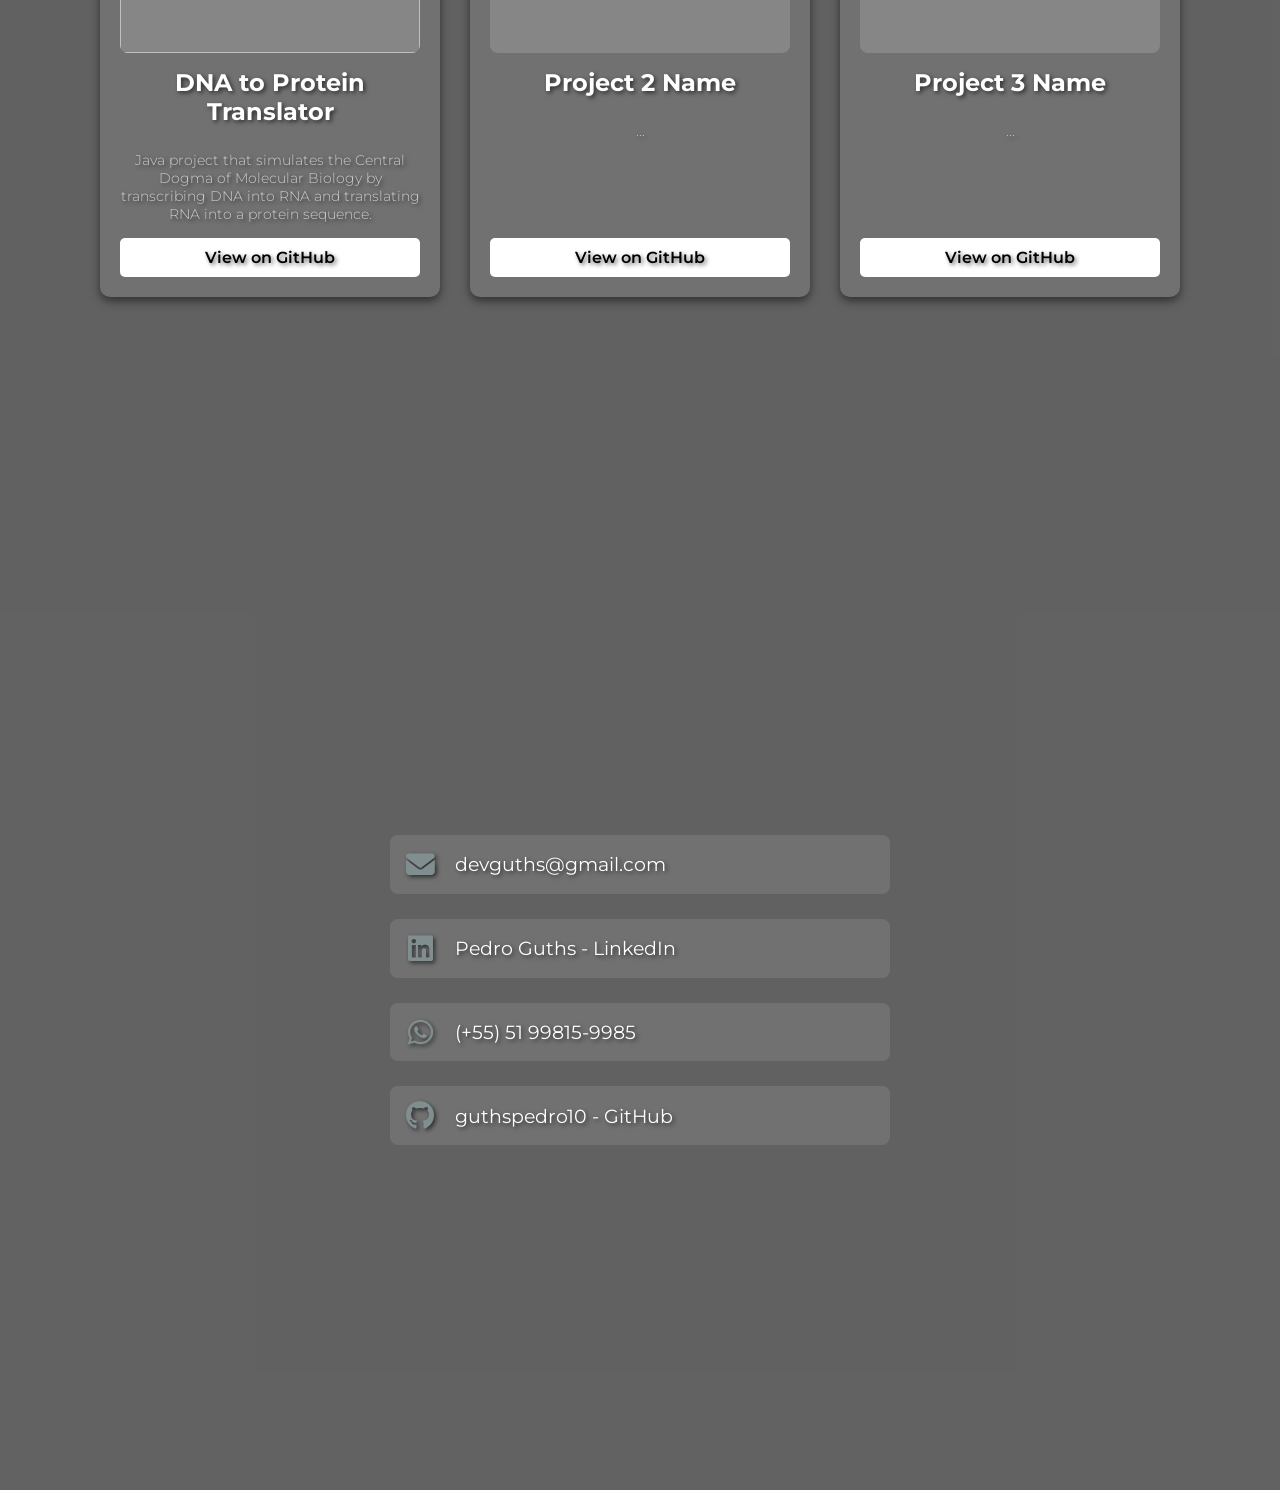
==== commit 3c1cc718: "Upgrading features and adjusting images" ====
--- a/src/index.html
+++ b/src/index.html
@@ -97,6 +97,8 @@
                         <li><img src="/My-Landing-Page/img/node-js.png"></li>
                         <li><img src="/My-Landing-Page/img/mongodb.png"></li>
                         <li><img src="/My-Landing-Page/img/Sql_data_base_with_logo-Photoroom.png"></li>
+                        <li><img src="/My-Landing-Page/img/git.png"></li>
+                        <li><img src="/My-Landing-Page/img/images-Photoroom.png"></li>
                     </ul>
                 </div>
 
@@ -164,17 +166,16 @@
             <div class="card-trabalho">
 
                 <div class="card-image">
-                    <p>Project 2 Image </p>
+                    <p>working on it </p>
                 </div>
 
                 <h3>Project 2 Name</h3>
 
                 <p>
-                    Java project that simulates the Central Dogma of Molecular Biology by
-                    transcribing DNA into RNA and translating RNA into a protein sequence.
-                </p>
-
-                <a href="https://github.com/guthspedro10/DNA-to-Protein-Translator" target="_blank" class="btn-projeto">
+                    ...
+                </p>
+
+                <a href="" target="_blank" class="btn-projeto">
                     View on GitHub
                 </a>
 
@@ -182,17 +183,16 @@
             <div class="card-trabalho">
 
                 <div class="card-image">
-                    <p>Project 3 Image </p>
+                    <p>Working on it </p>
                 </div>
 
                 <h3>Project 3 Name</h3>
 
                 <p>
-                    Java project that simulates the Central Dogma of Molecular Biology by
-                    transcribing DNA into RNA and translating RNA into a protein sequence.
-                </p>
-
-                <a href="https://github.com/guthspedro10/DNA-to-Protein-Translator" target="_blank" class="btn-projeto">
+                    ...
+                </p>
+
+                <a href="" target="_blank" class="btn-projeto">
                     View on GitHub
                 </a>
 
--- a/src/style.css
+++ b/src/style.css
@@ -182,8 +182,8 @@
 }
 
 .tecnologias img {
-    width: 40px;
-    height: 40px;
+    width: 45px;
+    height: 45px;
     object-fit: contain;
     transition: transform 0.2s ease-in-out;
 }
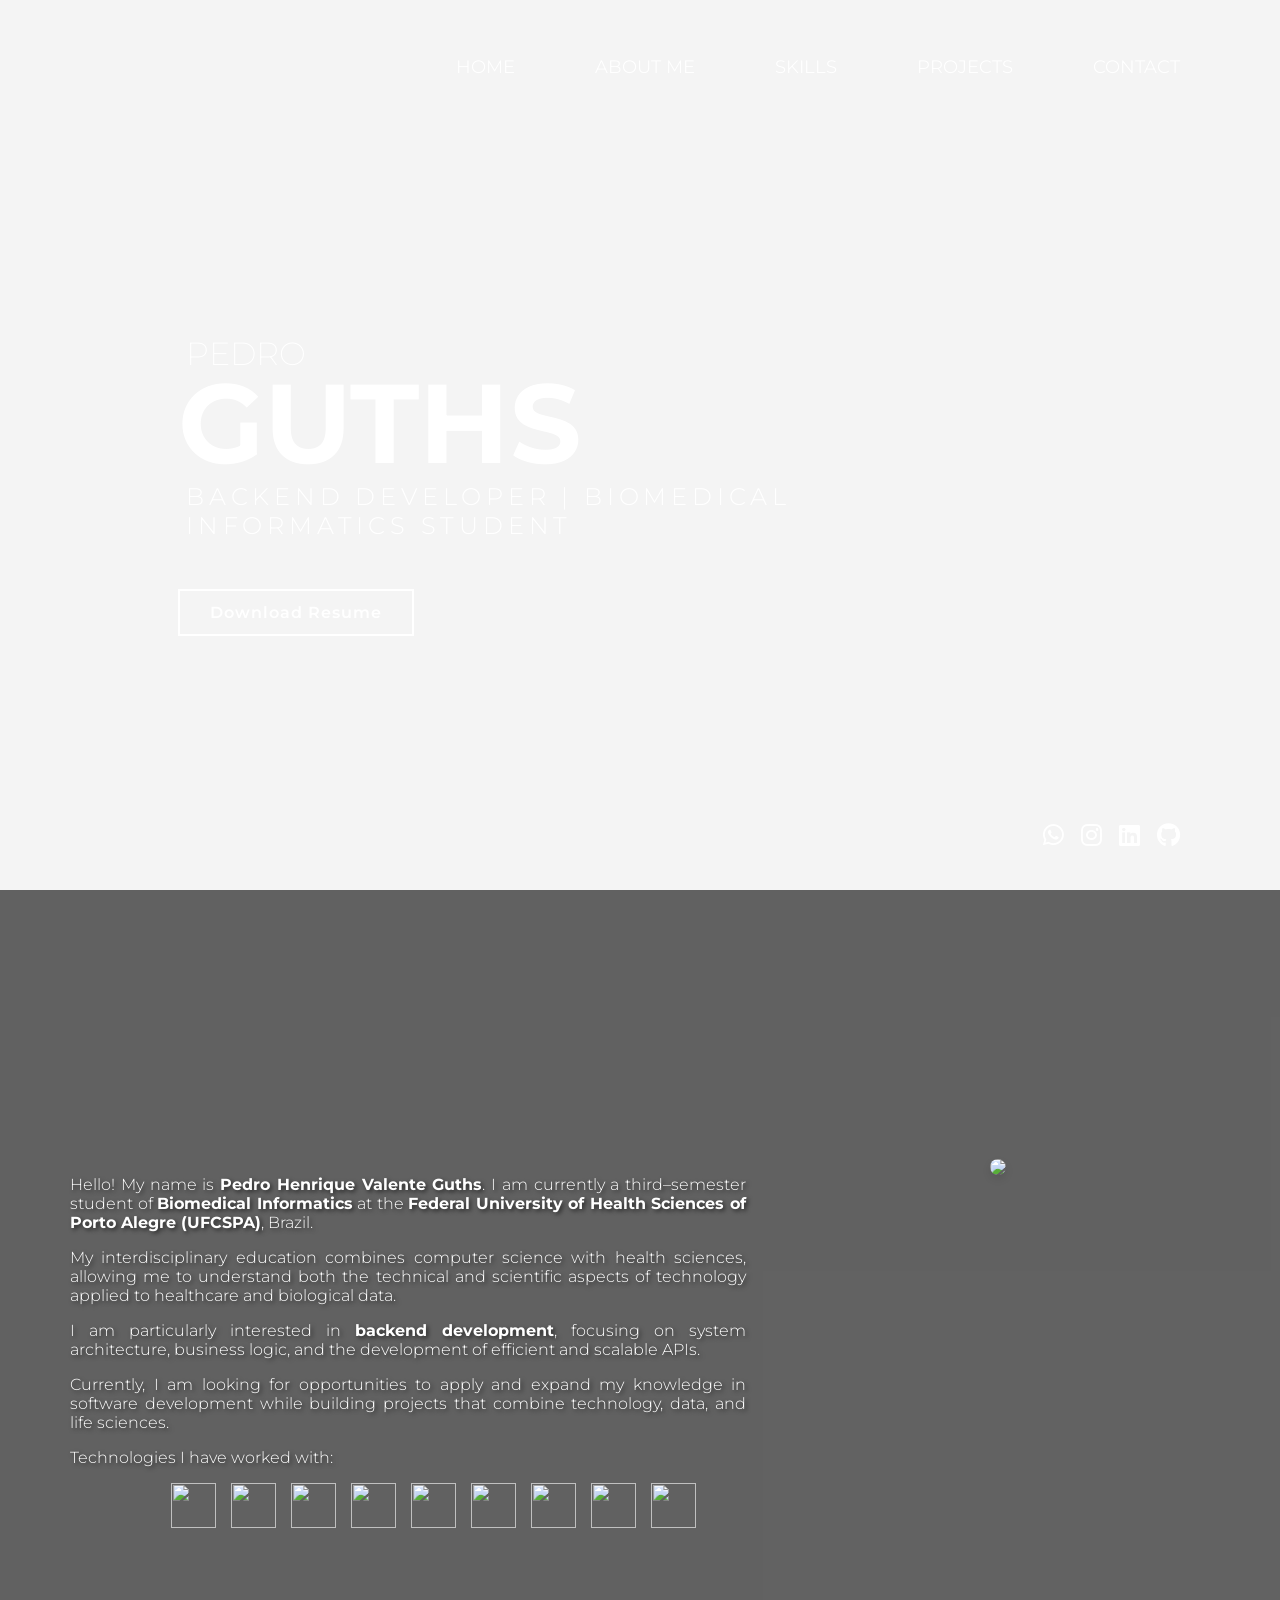
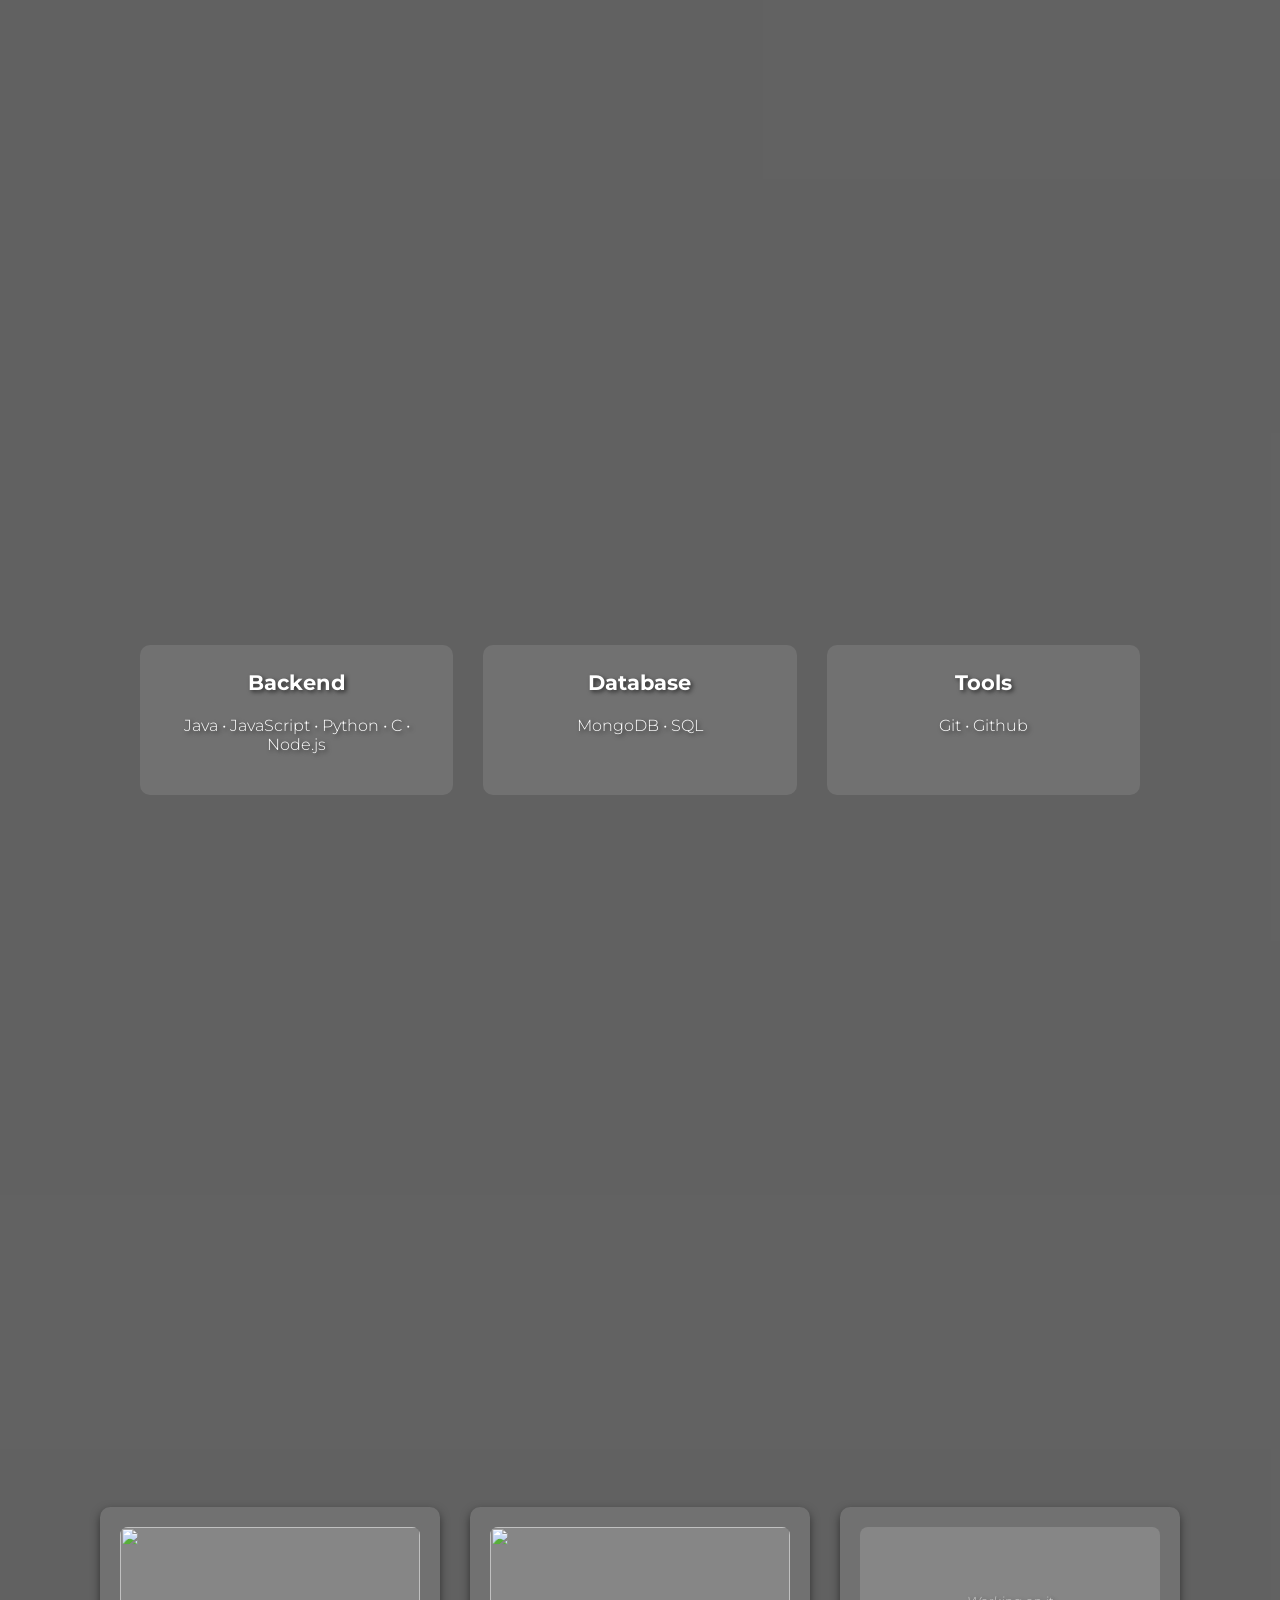
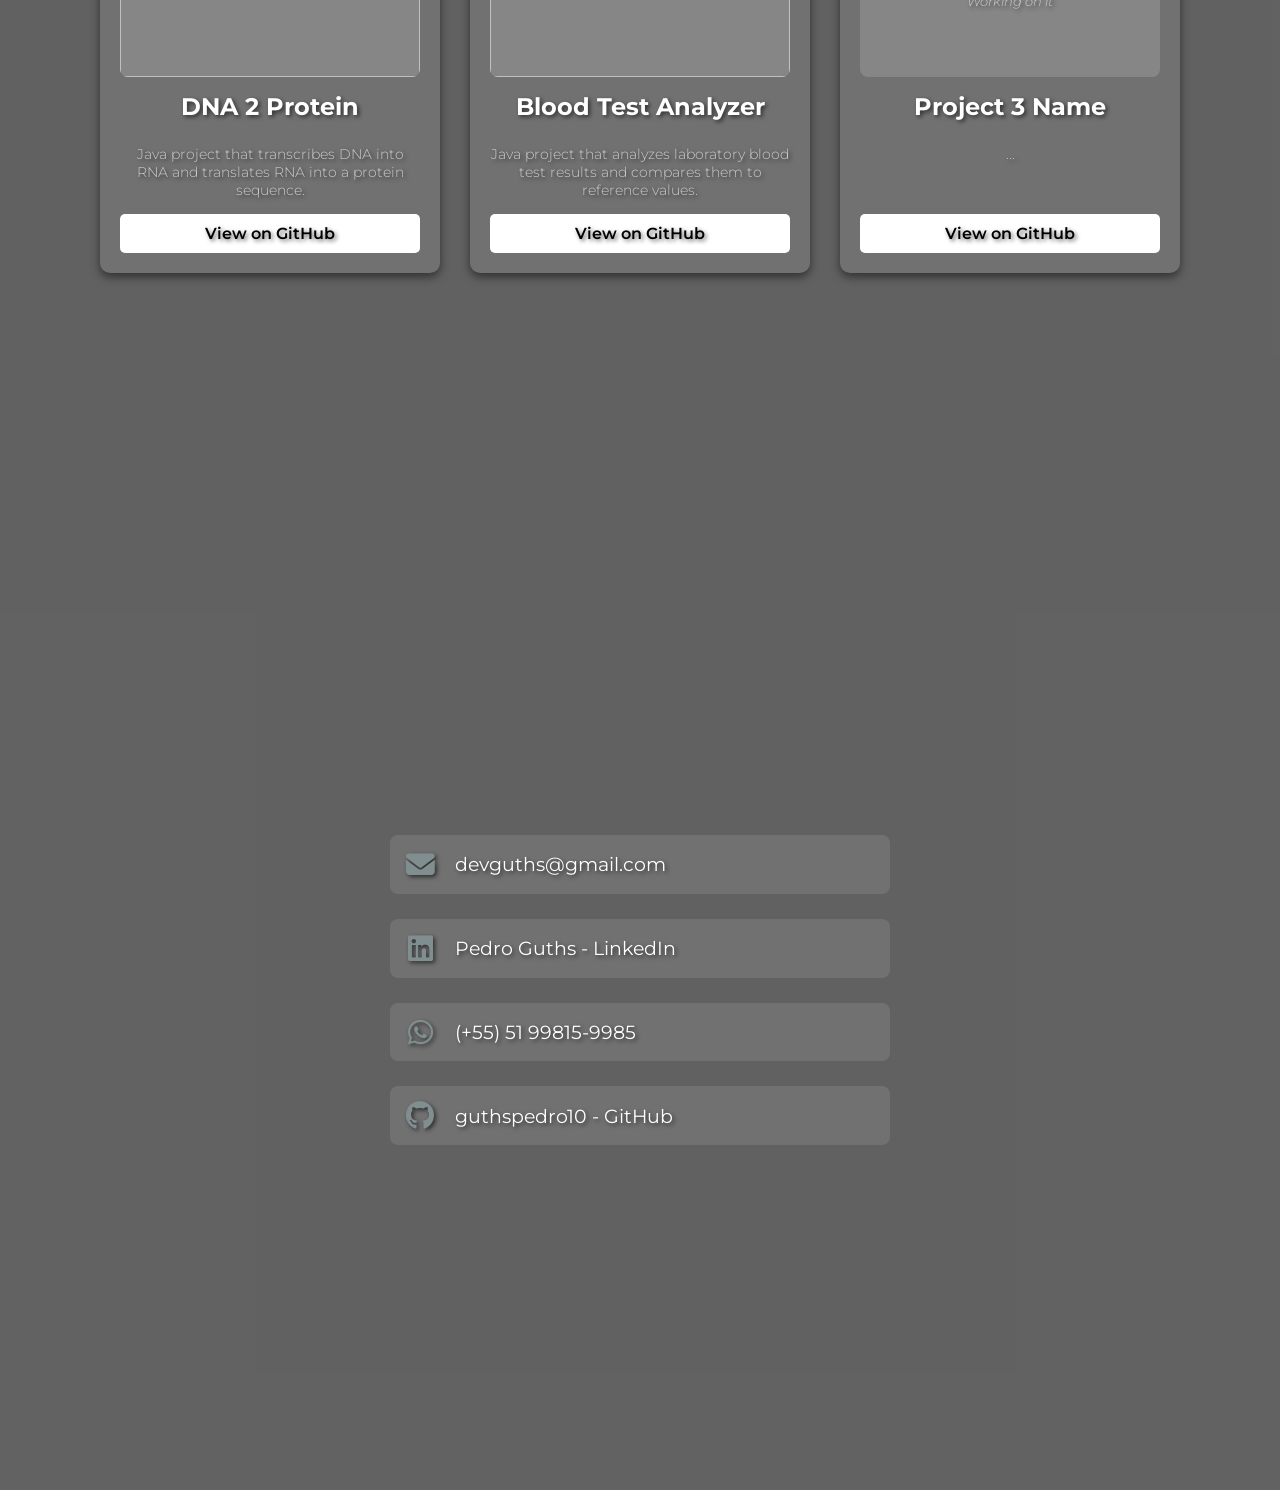
==== commit 61dd0fed: "New Project Added" ====
--- a/src/index.html
+++ b/src/index.html
@@ -151,11 +151,9 @@
                     <img src="/My-Landing-Page/img/centra-dogma-of-biology.png">
                 </div>
 
-                <h3>DNA to Protein Translator</h3>
-
-                <p>
-                    Java project that simulates the Central Dogma of Molecular Biology by
-                    transcribing DNA into RNA and translating RNA into a protein sequence.
+                <h3>DNA 2 Protein</h3>
+                <p>
+                    Java project that transcribes DNA into RNA and translates RNA into a protein sequence.
                 </p>
 
                 <a href="https://github.com/guthspedro10/DNA-to-Protein-Translator" target="_blank" class="btn-projeto">
@@ -166,10 +164,27 @@
             <div class="card-trabalho">
 
                 <div class="card-image">
-                    <p>working on it </p>
-                </div>
-
-                <h3>Project 2 Name</h3>
+                    <img src="/My-Landing-Page/img/blood test.jpg">
+                </div>
+
+                <h3>Blood Test Analyzer</h3>
+
+                <p>
+                   Java project that analyzes laboratory blood test results and compares them to reference values.
+                </p>
+
+                <a href="https://github.com/guthspedro10/Blood-Test-Analyzer" target="_blank" class="btn-projeto">
+                    View on GitHub
+                </a>
+
+            </div>
+            <div class="card-trabalho">
+
+                <div class="card-image">
+                    <p>Working on it </p>
+                </div>
+
+                <h3>Project 3 Name</h3>
 
                 <p>
                     ...
@@ -180,23 +195,6 @@
                 </a>
 
             </div>
-            <div class="card-trabalho">
-
-                <div class="card-image">
-                    <p>Working on it </p>
-                </div>
-
-                <h3>Project 3 Name</h3>
-
-                <p>
-                    ...
-                </p>
-
-                <a href="" target="_blank" class="btn-projeto">
-                    View on GitHub
-                </a>
-
-            </div>
 
         </div>
 
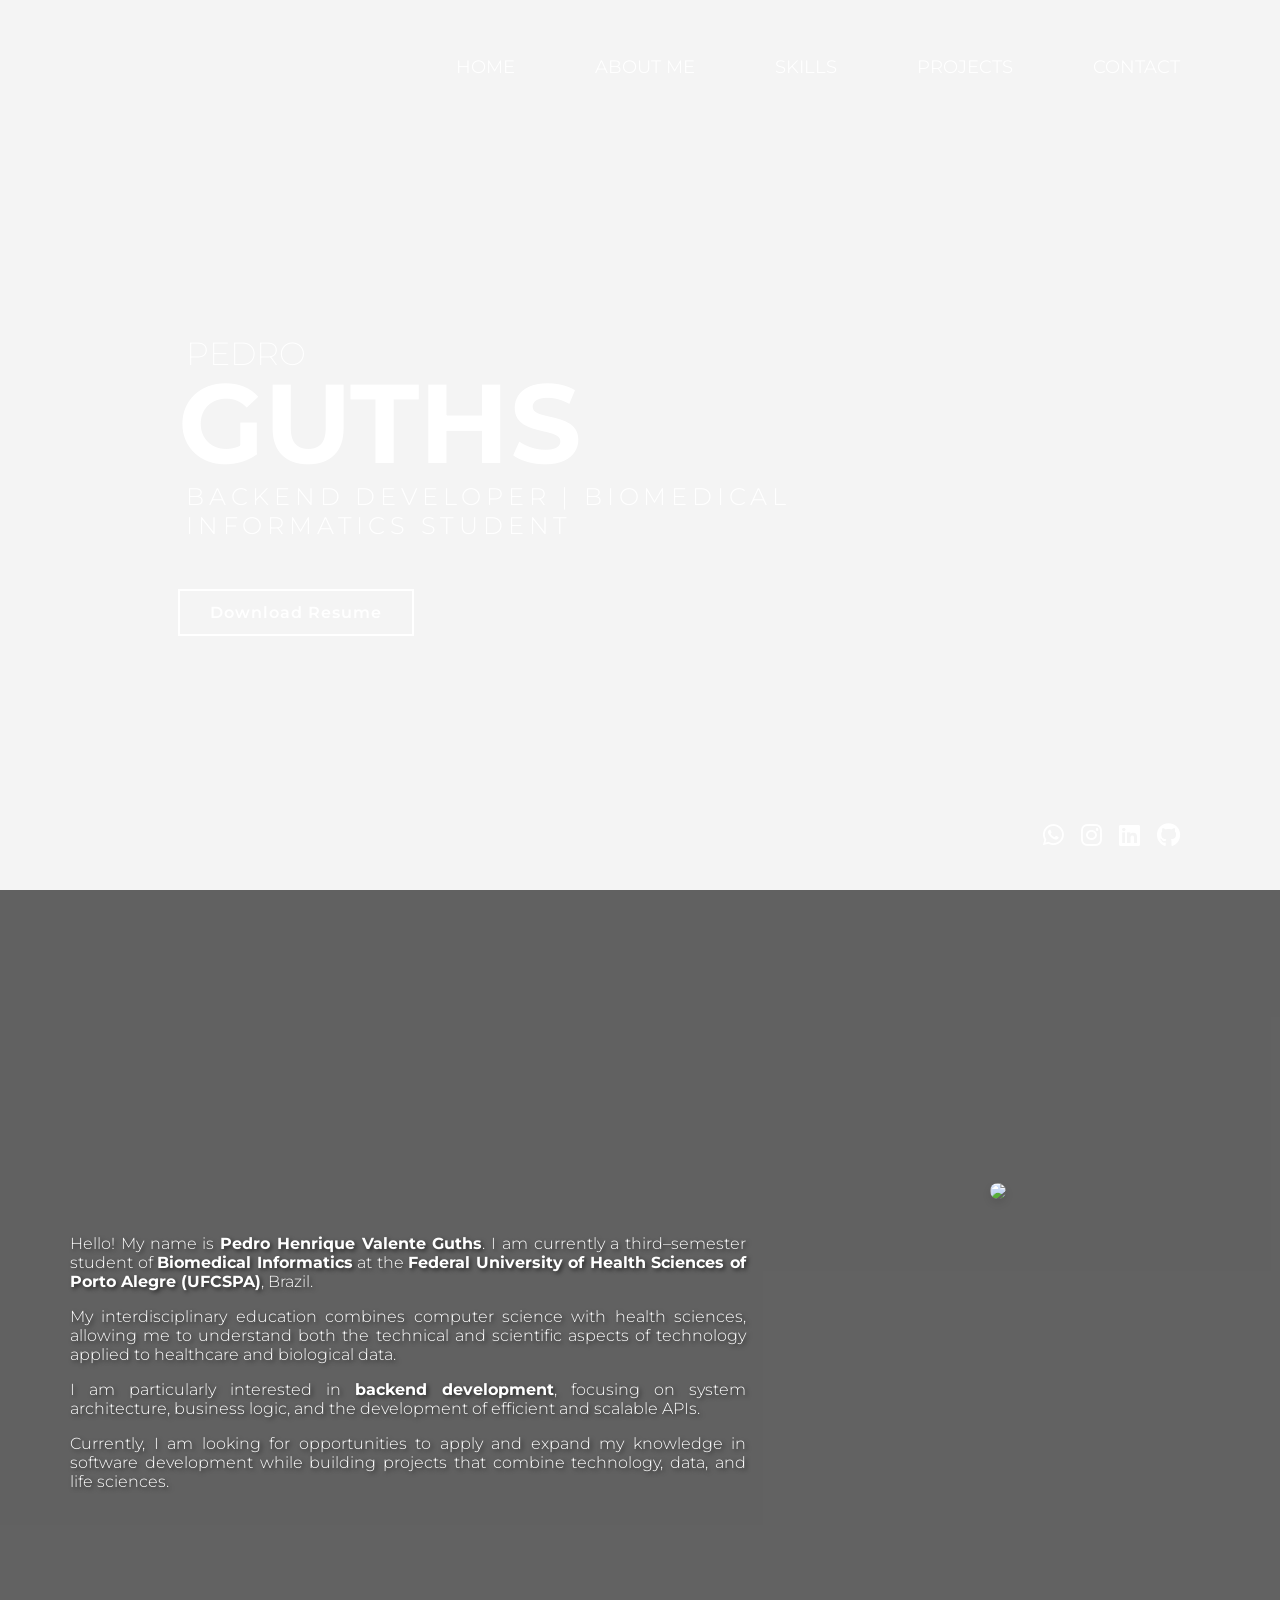
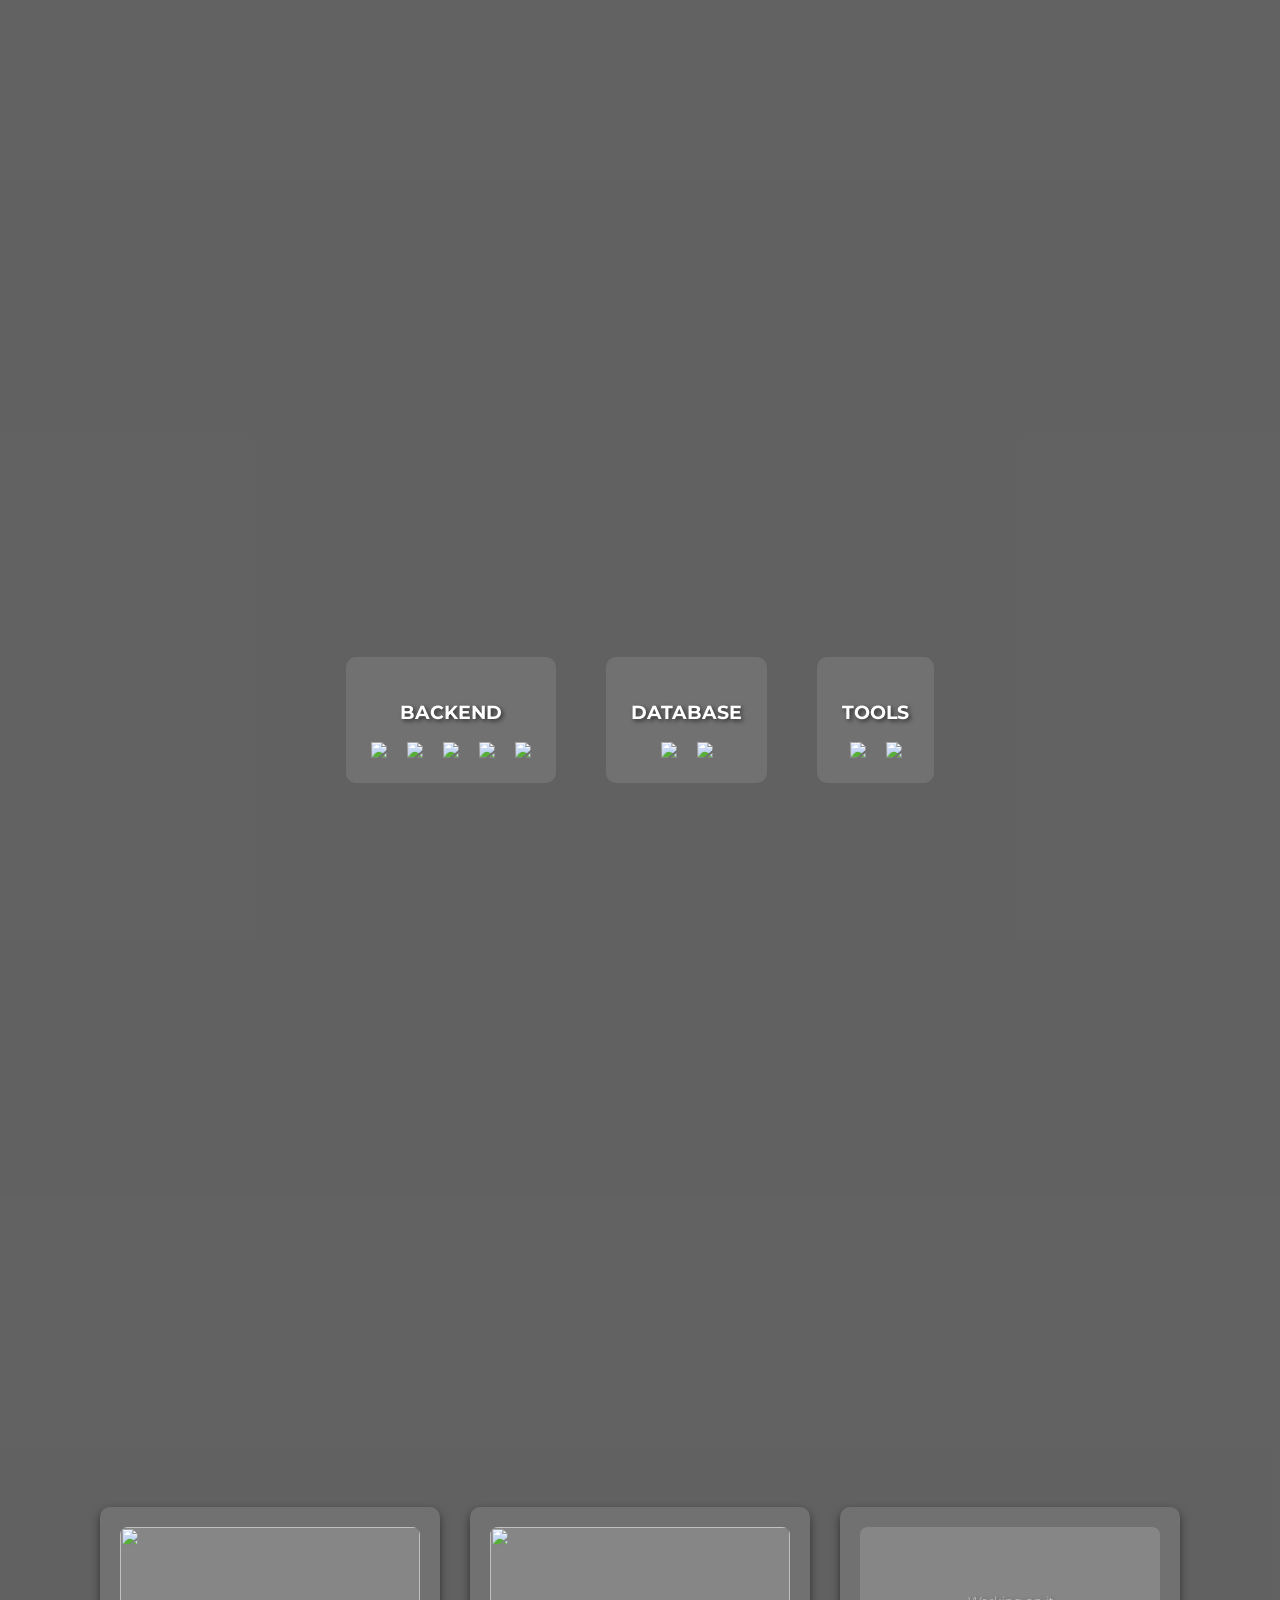
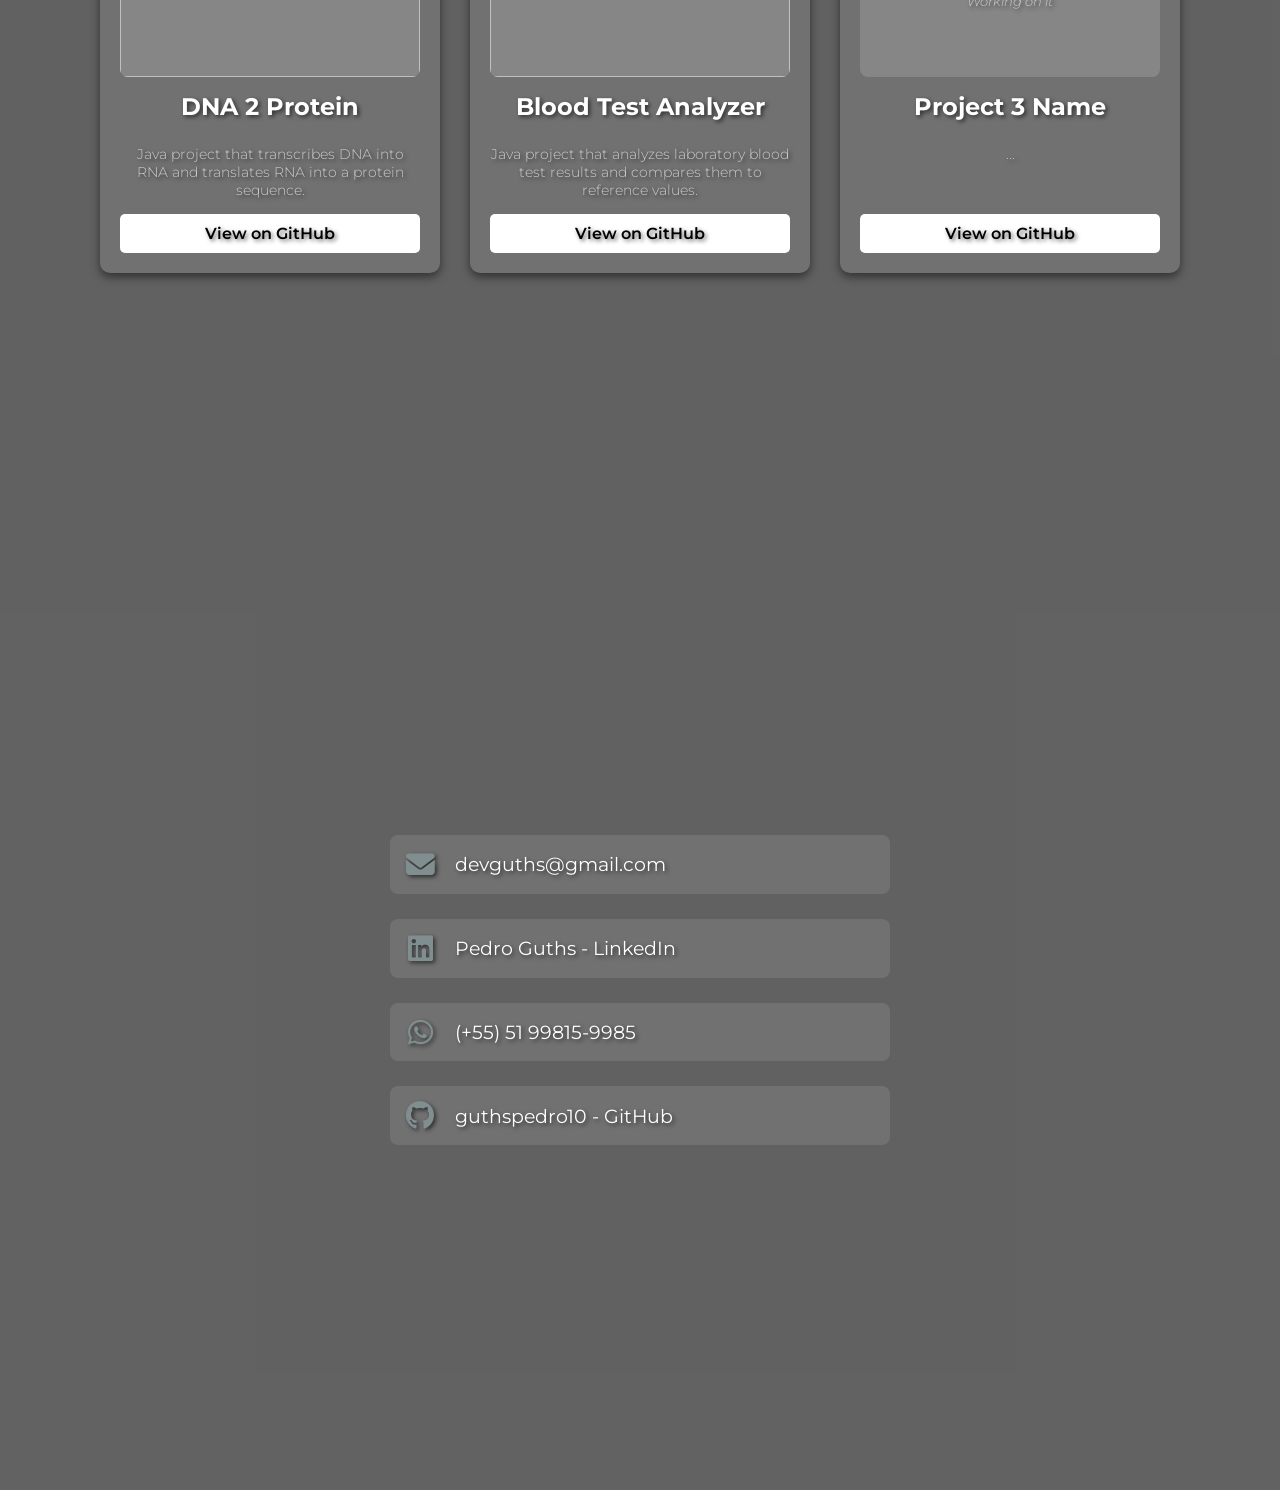
==== commit be3590ca: "Adjusting Sections" ====
--- a/src/index.html
+++ b/src/index.html
@@ -9,6 +9,7 @@
     <link rel="stylesheet" href="style.css">
 
     <link rel="stylesheet" href="https://cdnjs.cloudflare.com/ajax/libs/font-awesome/6.5.1/css/all.min.css">
+    <link rel="stylesheet" href="https://cdn.jsdelivr.net/gh/devicons/devicon@latest/devicon.min.css">
 
     <link rel="preconnect" href="https://fonts.googleapis.com">
     <link rel="preconnect" href="https://fonts.gstatic.com" crossorigin>
@@ -86,22 +87,6 @@
                     development while building projects that combine technology, data, and life sciences.
                 </p>
 
-                <p>Technologies I have worked with:</p>
-
-                <div class="tecnologias">
-                    <ul>
-                        <li><img src="/My-Landing-Page/img/java.png"></li>
-                        <li><img src="/My-Landing-Page/img/python.png"></li>
-                        <li><img src="/My-Landing-Page/img/js.png"></li>
-                        <li><img src="/My-Landing-Page/img/letra-c.png"></li>
-                        <li><img src="/My-Landing-Page/img/node-js.png"></li>
-                        <li><img src="/My-Landing-Page/img/mongodb.png"></li>
-                        <li><img src="/My-Landing-Page/img/Sql_data_base_with_logo-Photoroom.png"></li>
-                        <li><img src="/My-Landing-Page/img/git.png"></li>
-                        <li><img src="/My-Landing-Page/img/images-Photoroom.png"></li>
-                    </ul>
-                </div>
-
             </div>
 
             <div class="sobre-mim-foto">
@@ -115,28 +100,43 @@
 
     <section id="skills" class="secao-conteudo">
 
-        <h2>SKILLS</h2>
-
-        <div class="skills-container">
-
-            <div class="skill">
-                <h3>Backend</h3>
-                <p>Java • JavaScript • Python • C • Node.js</p>
-            </div>
-
-            <div class="skill">
-                <h3>Database</h3>
-                <p>MongoDB • SQL</p>
-            </div>
-
-            <div class="skill">
-                <h3>Tools</h3>
-                <p>Git • Github</p>
-            </div>
-
-        </div>
-
-    </section>
+    <h2>SKILLS</h2>
+
+    <div class="skills-container">
+
+        <div class="skill">
+            <h3>BACKEND</h3>
+            <div class="skill-icons">
+                <img class="java" src="https://skillicons.dev/icons?i=java">
+                <img class="javascript" src="https://skillicons.dev/icons?i=javascript">
+                <img class="python" src="https://skillicons.dev/icons?i=python">
+                <img class="c" src="https://skillicons.dev/icons?i=c">
+                <img class="java" src="https://skillicons.dev/icons?i=nodejs">
+            </div>
+        </div>
+
+        <div class="skill">
+            <h3>DATABASE</h3>
+            <div class="skill-icons">
+                <img class="mongodb" src="https://skillicons.dev/icons?i=mongodb">
+                <img class="java" src="https://skillicons.dev/icons?i=mysql">
+            </div>
+        </div>
+
+        <div class="skill">
+            <h3>TOOLS</h3>
+            <div class="skill-icons">
+               <img class="java" src="https://skillicons.dev/icons?i=git">
+               <img class="java" src="https://skillicons.dev/icons?i=github">
+            </div>
+        </div>
+
+    </div>
+
+</section>
+
+
+</section>
 
 
     <section id="trabalhos" class="secao-conteudo">
--- a/src/style.css
+++ b/src/style.css
@@ -141,6 +141,7 @@
     flex: 1;
     max-width: 60%;
     text-align: justify;
+    padding-top: 35px;
 }
 
 .sobre-mim-foto {
@@ -165,31 +166,6 @@
     .sobre-mim-texto, .sobre-mim-foto {
         max-width: 100%;
     }
-}
-
-.tecnologias ul {
-    list-style: none;
-    padding: 0;
-    margin: 10px 0 0 0;
-    display: flex;
-    gap: 15px;
-    align-items: center;
-    padding-left: 15%;
-}
-
-.tecnologias li {
-    display: inline-block;
-}
-
-.tecnologias img {
-    width: 45px;
-    height: 45px;
-    object-fit: contain;
-    transition: transform 0.2s ease-in-out;
-}
-
-.tecnologias img:hover {
-    transform: scale(1.1);
 }
 
 .trabalhos-container {
@@ -376,7 +352,33 @@
 background-color:rgba(255,255,255,0.2);
 }
 
-.skill h3{
-margin-top:0;
-font-size:1.3em;
-}
+.skills-container {
+    display: flex;
+    justify-content: center;
+    gap: 50px;
+    flex-wrap: wrap;
+}
+
+.skill {
+    text-align: center;
+}
+
+.skill-icons {
+    margin-top: 15px;
+    display: flex;
+    gap: 20px;
+    justify-content: center;
+    flex-wrap: wrap;
+}
+
+.skill-icons i {
+    font-size: 45px;
+    transition: transform 0.3s, filter 0.3s;
+    cursor: pointer;
+}
+
+.skill-icons i:hover {
+    transform: scale(1.2);
+    filter: brightness(1.3);
+}
+
